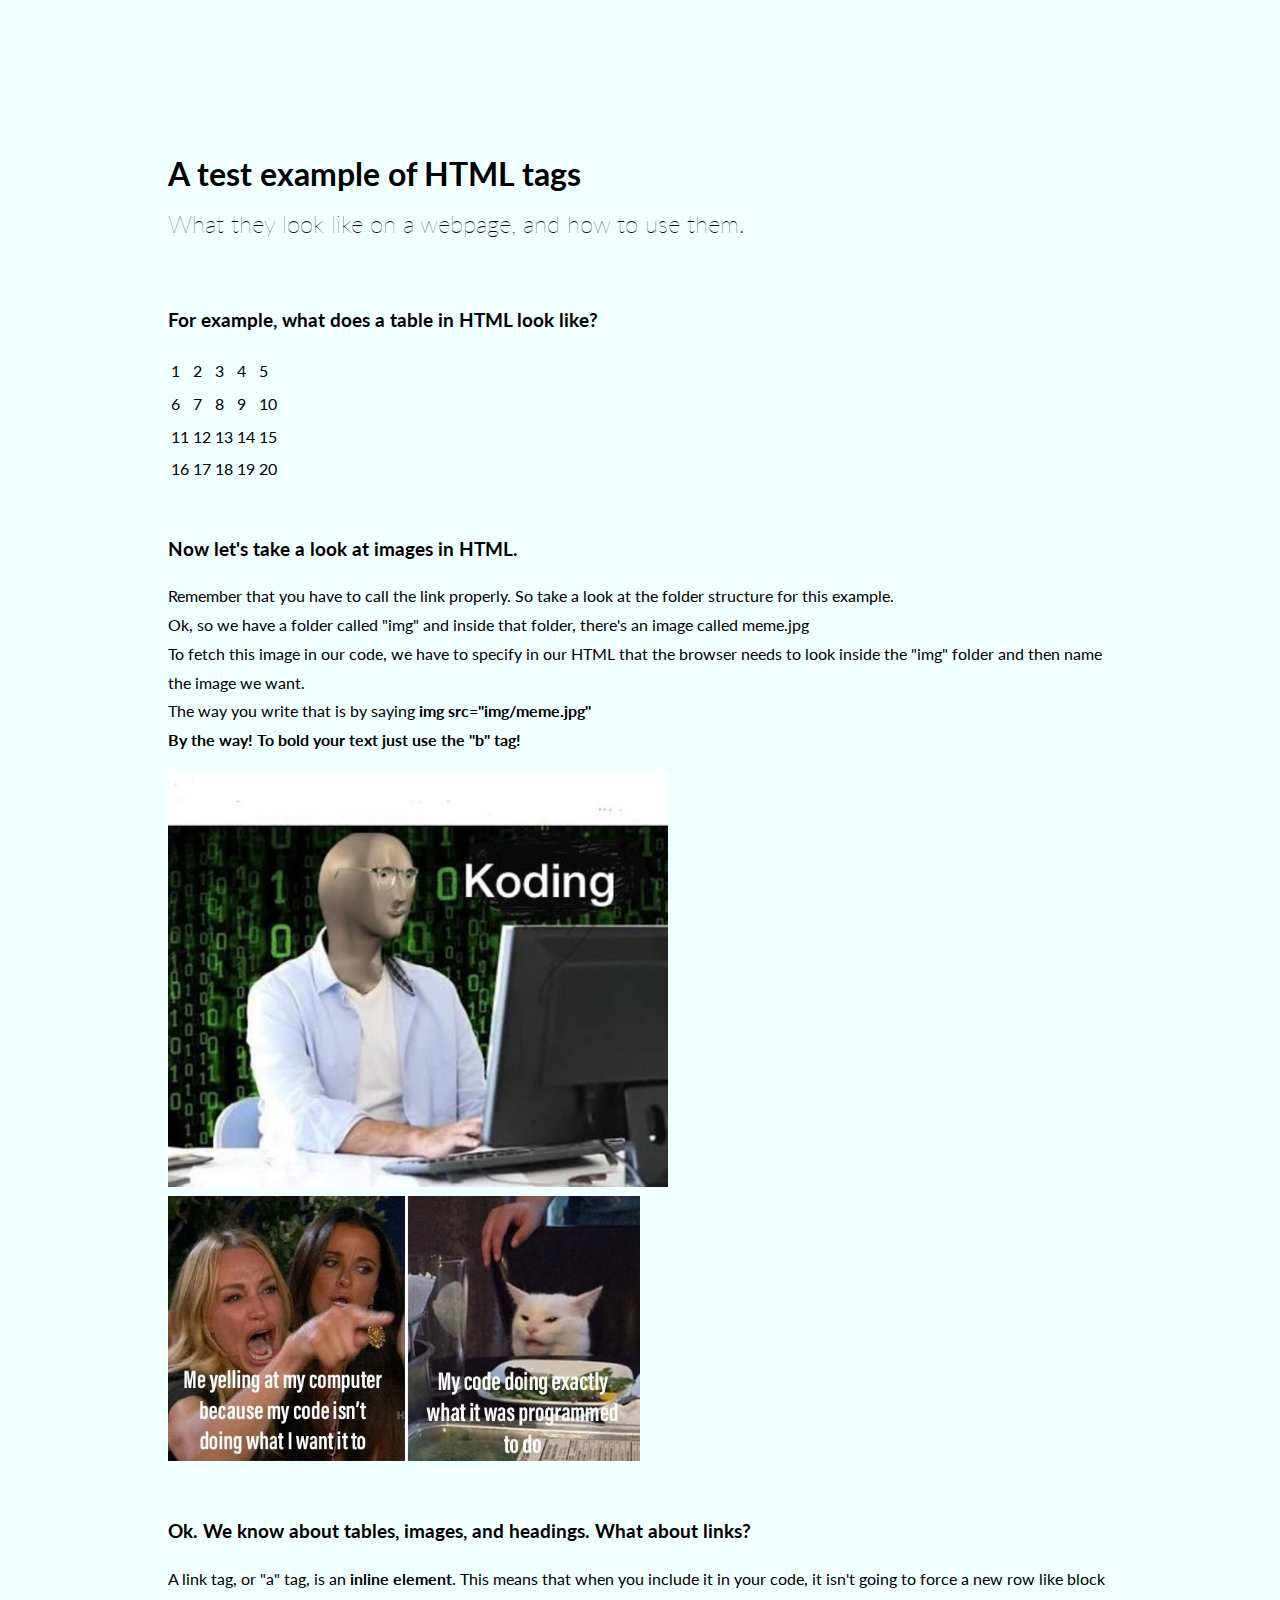
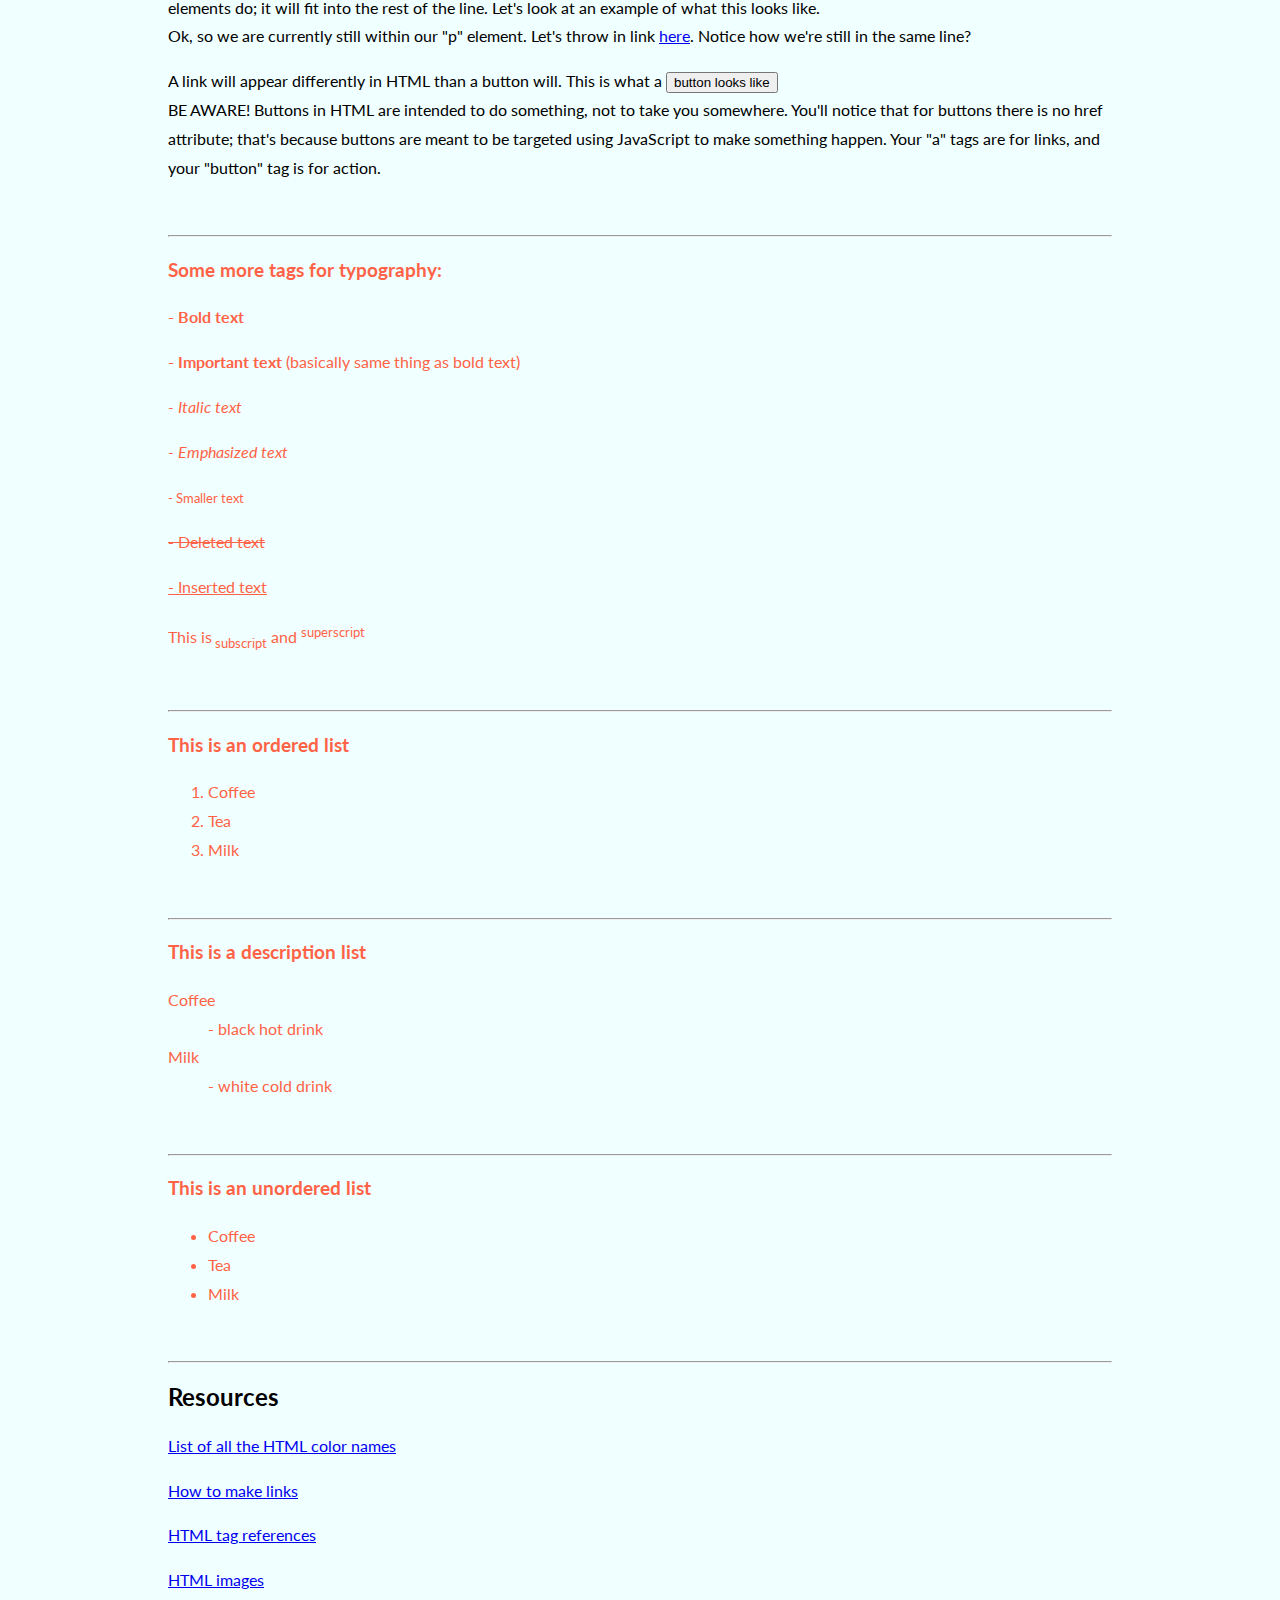
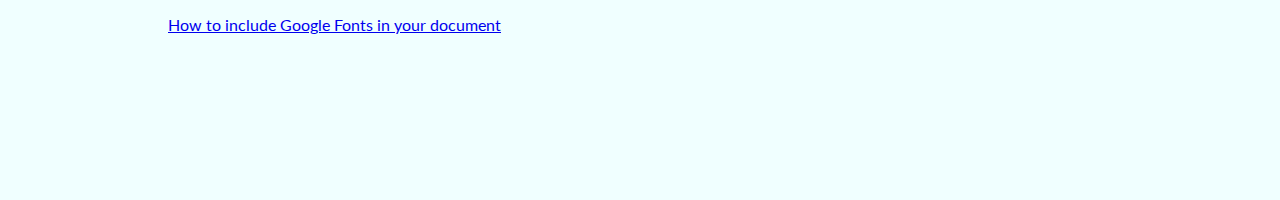
==== index.html @ ba496e1a "adding files to repository" ====
<!DOCTYPE html>
<html lang="en">
  <head>
    <meta charset="utf-8">
    <title>Class example</title>

<!--This is where we're linking to Google Fonts to load the Lato font. Remember this needs to go inside your <head> tag-->
    <link rel="preconnect" href="https://fonts.gstatic.com">
    <link href="https://fonts.googleapis.com/css2?family=Lato:wght@100;300;400;900&display=swap" rel="stylesheet">

  </head>

<!--Here I'm using the inline "style" attribute to tell the <body> element that it will use Lato for all of the text.-->
  <body style="font-family:'Lato', sans-serif; line-height: 1.8em; background-color:azure">

  <!--Notice the "margin:10em" is also part of this style; this is telling the entire div that it will have a slight margin around the whole page-->
<div style="margin:10em;">

<div>
    <h1>A test example of HTML tags</h1>
<!--this style attribute is telling <h2> that its font weight will be the lightest weight, 100-->
    <h2 style="font-weight:100">What they look like on a webpage, and how to use them.</h2>
  </div>

  <!-- the <br> tag creates a break space and is handy to create quick visual separation-->
<br>

<div>
  <h3>
    For example, what does a table in HTML look like?
  </h3>

<!--this is how you start a table in HTML -->
  <table>
<tbody>

<!--this is identifying your 1st horizontal row of the table-->
<tr>
	<td>1</td>
	<td>2</td>
  <td>3</td>
  <td>4</td>
  <td>5</td>
</tr>

<!--this is identifying your 2nd horizontal row of the table-->
<tr>
	<td>6</td>
	<td>7</td>
  <td>8</td>
  <td>9</td>
  <td>10</td>
</tr>
<!--this is identifying your 3rd horizontal row of the table-->
<tr>
	<td>11</td>
	<td>12</td>
  <td>13</td>
  <td>14</td>
  <td>15</td>
</tr>
<!--this is identifying your 4th horizontal row of the table-->
<tr>
	<td>16</td>
	<td>17</td>
  <td>18</td>
  <td>19</td>
  <td>20</td>
</tr>

</tbody>
<!--ok, you're done with your table and you're closing the table element with the closing tag.-->
</table>


</div>
<br>
<div>
  <h3>Now let's take a look at images in HTML.</h3>
  <p>Remember that you have to call the link properly. So take a look at the folder structure for this example.<br>
  Ok, so we have a folder called "img" and inside that folder, there's an image called meme.jpg<br>
  To fetch this image in our code, we have to specify in our HTML that the browser needs to look inside the "img" folder and then name the image we want.<br>
  The way you write that is by saying <b>img src="img/meme.jpg"</b><br>
  <b>By the way! To bold your text just use the "b" tag!</b></p>

  <!--This is where you're calling the image-->
  <img src="img/memeislife.jpg" alt="A coding meme that makes fun of the complexity of coding" width="500" height="auto">
  <!--Notice that when you resize your browser the image doesn't automatically resize.
  Let's try to include an image that will resize by using a percentage for the width-->
<div>
  <img src="img/meme.jpg" alt="cat meme" width="50%" height="auto">
  <!--Cool! percentages can be used to make images instantly responsive! This can be anything from 1% to 100%. It's just a percentage of your total browser width.-->
</div>

</div>

<div>
  <br>
<h3>Ok. We know about tables, images, and headings. What about links?</h3>
<p>A link tag, or "a" tag, is an <b>inline element</b>. This means that when you include it in your code, it isn't going to force a new row like block elements do;
  it will fit into the rest of the line. Let's look at an example of what this looks like.
  <br>
  Ok, so we are currently still within our "p" element. Let's throw in link <a href="https://www.google.com/" target="_blank">here</a>. Notice how we're still in the same line?
  <p>A link will appear differently in HTML than a button will. This is what a <button>button looks like</button><br>
    BE AWARE! Buttons in HTML are intended to do something, not to take you somewhere. You'll notice that for buttons there is no href attribute;
    that's because buttons are meant to be targeted using JavaScript to make something happen. Your "a" tags are for links, and your "button" tag is for action.
</p>
<br>
</div>
<!--the hr tag is handy for creating a line-->
<hr>


<div>
<!--The style here is saying everything in this div (all this text) will be the HTML color TOMATO-->
<div style="color:Tomato">
<h3>Some more tags for typography:</h3>


<p>  <b> - Bold text</b></p>
<p>   <strong> - Important text</strong> (basically same thing as bold text)</p>
<p>   <i> - Italic text</i></p>
<p>   <em> - Emphasized text</em></p>
<p>   <small> - Smaller text</small></p>
<p>   <del> - Deleted text</del></p>
<p>   <ins> - Inserted text</ins></p>

<p>This is<sub> subscript</sub> and <sup>superscript</sup></p>

<br>
<hr>
<h3>This is an ordered list</h3>
  <ol>
  <li>Coffee</li>
  <li>Tea</li>
  <li>Milk</li>
</ol>

<br>
<hr>
<h3>This is a description list</h3>
<dl>
  <dt>Coffee</dt>
  <dd>- black hot drink</dd>
  <dt>Milk</dt>
  <dd>- white cold drink</dd>
</dl>

<br>
<hr>
<h3>This is an unordered list</h3>
<ul>
  <li>Coffee</li>
  <li>Tea</li>
  <li>Milk</li>
</ul>
</div>

<br>
<hr>
<h2>Resources</h2>
<p><a href="https://www.w3schools.com/colors/colors_names.asp" target="_blank">List of all the HTML color names </a></p>
<p><a href="https://www.w3schools.com/html/html_links.asp" target="_blank">How to make links</a></p>
<p><a href="https://www.w3schools.com/tags/default.asp" target="_blank">HTML tag references</a></p>
<p><a href="https://www.w3schools.com/tags/tag_img.asp" target="_blank">HTML images</a></p>
<p><a href="https://developers.google.com/fonts/docs/getting_started" target="_blank">How to include Google Fonts in your document</a></p>


</div>

</div>

  </body>

</html>
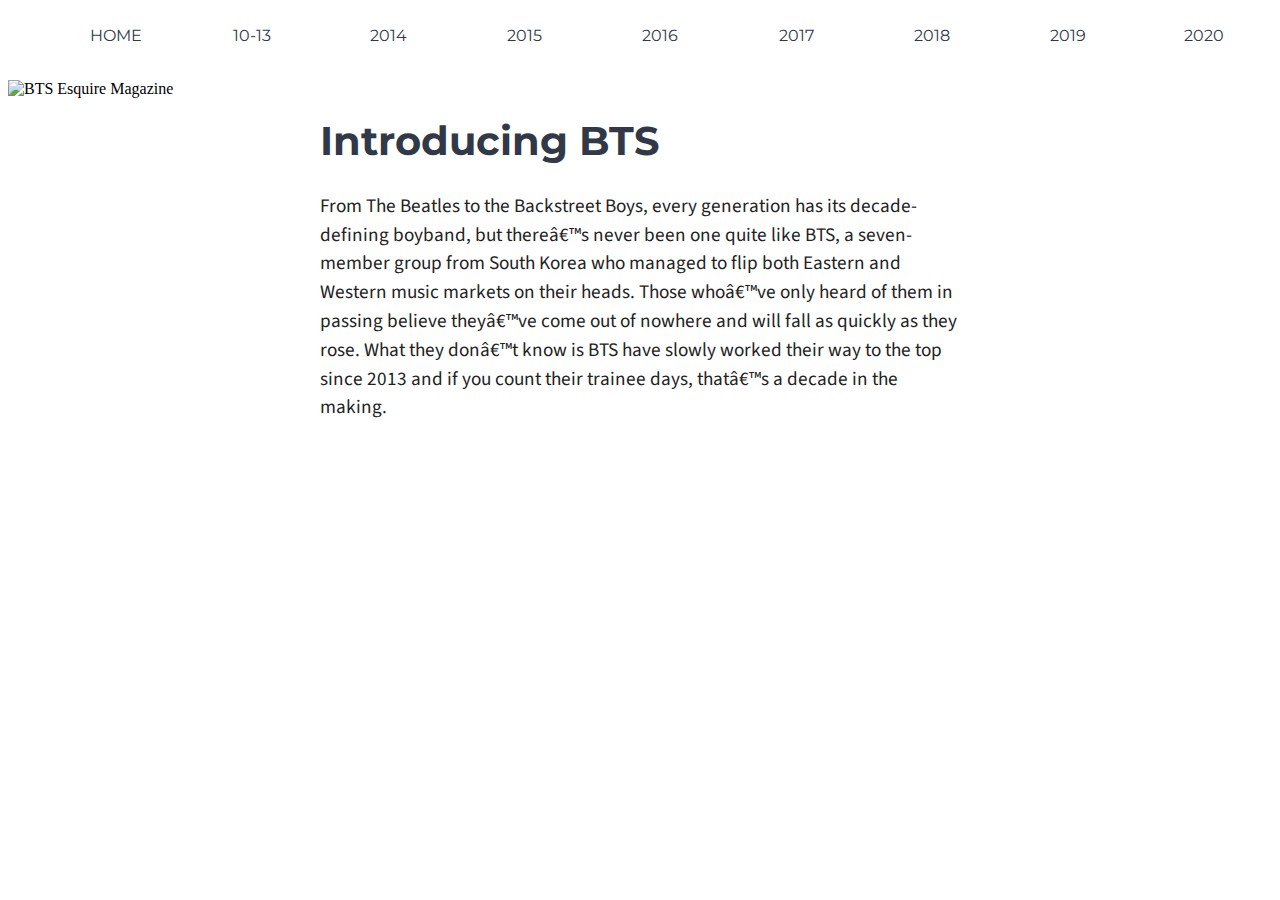
==== commit 22a5f7ce: "commit to repository" ====
--- a/index.html
+++ b/index.html
@@ -1,175 +1,36 @@
 <!DOCTYPE html>
-<html lang="en">
-  <head>
-    <meta charset="utf-8">
-    <title>Class example</title>
+<html>
+<head>
+  <meta charset=UTF-8">
+  <link href="css/styles.css" rel="stylesheet" type="text/css" />
+  <link rel="preconnect" href="https://fonts.gstatic.com">
+  <link href="https://fonts.googleapis.com/css2?family=Source+Sans+Pro:ital,wght@0,300;0,400;1,300;1,400&display=swap" rel="stylesheet">
+  <link rel="preconnect" href="https://fonts.gstatic.com">
+  <link href="https://fonts.googleapis.com/css2?family=Montserrat:wght@600;700&display=swap" rel="stylesheet">
+  <title>BTS:From The Ground Up</title>
+</head>
+<body>
+        <ul class="menu">
+          <li><a href="index.html" title="Home" class="external-link">HOME</a></li>
+          <li><a href="10-13.html" title="10-13" class="external-link">10-13</a></li>
+          <li><a href="2014.html">2014</a></li>
+          <li><a href="2015.html">2015</a></li>
+          <li><a href="2016.html">2016</a></li>
+          <li><a href="2017.html">2017</a></li>
+          <li><a href="2018.html">2018</a></li>
+          <li><a href="2019.html">2019</a></li>
+          <li><a href="2020.html">2020</a></li>
+        </ul>
+      <div class= "banner">
+        <img src="img/introbanner.jpg" alt="BTS Esquire Magazine">
+      </div>
+    <div class="box">
+        <br><h1 style="font-family:Montserrat; font-size:2.5em; color:#313847;">
+        Introducing BTS</h1>
+          <p style="font-family:Source Sans Pro; font-size:1.2em; color:#222;">
+            From The Beatles to the Backstreet Boys, every generation has its decade-defining boyband, but there’s never been one quite like BTS, a seven-member group from South Korea who managed to flip both Eastern and Western music markets on their heads. Those who’ve only heard of them in passing believe they’ve come out of nowhere and will fall as quickly as they rose. What they don’t know is BTS have slowly worked their way to the top since 2013 and if you count their trainee days, that’s a decade in the making.
+          </p>
+    </div>
 
-<!--This is where we're linking to Google Fonts to load the Lato font. Remember this needs to go inside your <head> tag-->
-    <link rel="preconnect" href="https://fonts.gstatic.com">
-    <link href="https://fonts.googleapis.com/css2?family=Lato:wght@100;300;400;900&display=swap" rel="stylesheet">
-
-  </head>
-
-<!--Here I'm using the inline "style" attribute to tell the <body> element that it will use Lato for all of the text.-->
-  <body style="font-family:'Lato', sans-serif; line-height: 1.8em; background-color:azure">
-
-  <!--Notice the "margin:10em" is also part of this style; this is telling the entire div that it will have a slight margin around the whole page-->
-<div style="margin:10em;">
-
-<div>
-    <h1>A test example of HTML tags</h1>
-<!--this style attribute is telling <h2> that its font weight will be the lightest weight, 100-->
-    <h2 style="font-weight:100">What they look like on a webpage, and how to use them.</h2>
-  </div>
-
-  <!-- the <br> tag creates a break space and is handy to create quick visual separation-->
-<br>
-
-<div>
-  <h3>
-    For example, what does a table in HTML look like?
-  </h3>
-
-<!--this is how you start a table in HTML -->
-  <table>
-<tbody>
-
-<!--this is identifying your 1st horizontal row of the table-->
-<tr>
-	<td>1</td>
-	<td>2</td>
-  <td>3</td>
-  <td>4</td>
-  <td>5</td>
-</tr>
-
-<!--this is identifying your 2nd horizontal row of the table-->
-<tr>
-	<td>6</td>
-	<td>7</td>
-  <td>8</td>
-  <td>9</td>
-  <td>10</td>
-</tr>
-<!--this is identifying your 3rd horizontal row of the table-->
-<tr>
-	<td>11</td>
-	<td>12</td>
-  <td>13</td>
-  <td>14</td>
-  <td>15</td>
-</tr>
-<!--this is identifying your 4th horizontal row of the table-->
-<tr>
-	<td>16</td>
-	<td>17</td>
-  <td>18</td>
-  <td>19</td>
-  <td>20</td>
-</tr>
-
-</tbody>
-<!--ok, you're done with your table and you're closing the table element with the closing tag.-->
-</table>
-
-
-</div>
-<br>
-<div>
-  <h3>Now let's take a look at images in HTML.</h3>
-  <p>Remember that you have to call the link properly. So take a look at the folder structure for this example.<br>
-  Ok, so we have a folder called "img" and inside that folder, there's an image called meme.jpg<br>
-  To fetch this image in our code, we have to specify in our HTML that the browser needs to look inside the "img" folder and then name the image we want.<br>
-  The way you write that is by saying <b>img src="img/meme.jpg"</b><br>
-  <b>By the way! To bold your text just use the "b" tag!</b></p>
-
-  <!--This is where you're calling the image-->
-  <img src="img/memeislife.jpg" alt="A coding meme that makes fun of the complexity of coding" width="500" height="auto">
-  <!--Notice that when you resize your browser the image doesn't automatically resize.
-  Let's try to include an image that will resize by using a percentage for the width-->
-<div>
-  <img src="img/meme.jpg" alt="cat meme" width="50%" height="auto">
-  <!--Cool! percentages can be used to make images instantly responsive! This can be anything from 1% to 100%. It's just a percentage of your total browser width.-->
-</div>
-
-</div>
-
-<div>
-  <br>
-<h3>Ok. We know about tables, images, and headings. What about links?</h3>
-<p>A link tag, or "a" tag, is an <b>inline element</b>. This means that when you include it in your code, it isn't going to force a new row like block elements do;
-  it will fit into the rest of the line. Let's look at an example of what this looks like.
-  <br>
-  Ok, so we are currently still within our "p" element. Let's throw in link <a href="https://www.google.com/" target="_blank">here</a>. Notice how we're still in the same line?
-  <p>A link will appear differently in HTML than a button will. This is what a <button>button looks like</button><br>
-    BE AWARE! Buttons in HTML are intended to do something, not to take you somewhere. You'll notice that for buttons there is no href attribute;
-    that's because buttons are meant to be targeted using JavaScript to make something happen. Your "a" tags are for links, and your "button" tag is for action.
-</p>
-<br>
-</div>
-<!--the hr tag is handy for creating a line-->
-<hr>
-
-
-<div>
-<!--The style here is saying everything in this div (all this text) will be the HTML color TOMATO-->
-<div style="color:Tomato">
-<h3>Some more tags for typography:</h3>
-
-
-<p>  <b> - Bold text</b></p>
-<p>   <strong> - Important text</strong> (basically same thing as bold text)</p>
-<p>   <i> - Italic text</i></p>
-<p>   <em> - Emphasized text</em></p>
-<p>   <small> - Smaller text</small></p>
-<p>   <del> - Deleted text</del></p>
-<p>   <ins> - Inserted text</ins></p>
-
-<p>This is<sub> subscript</sub> and <sup>superscript</sup></p>
-
-<br>
-<hr>
-<h3>This is an ordered list</h3>
-  <ol>
-  <li>Coffee</li>
-  <li>Tea</li>
-  <li>Milk</li>
-</ol>
-
-<br>
-<hr>
-<h3>This is a description list</h3>
-<dl>
-  <dt>Coffee</dt>
-  <dd>- black hot drink</dd>
-  <dt>Milk</dt>
-  <dd>- white cold drink</dd>
-</dl>
-
-<br>
-<hr>
-<h3>This is an unordered list</h3>
-<ul>
-  <li>Coffee</li>
-  <li>Tea</li>
-  <li>Milk</li>
-</ul>
-</div>
-
-<br>
-<hr>
-<h2>Resources</h2>
-<p><a href="https://www.w3schools.com/colors/colors_names.asp" target="_blank">List of all the HTML color names </a></p>
-<p><a href="https://www.w3schools.com/html/html_links.asp" target="_blank">How to make links</a></p>
-<p><a href="https://www.w3schools.com/tags/default.asp" target="_blank">HTML tag references</a></p>
-<p><a href="https://www.w3schools.com/tags/tag_img.asp" target="_blank">HTML images</a></p>
-<p><a href="https://developers.google.com/fonts/docs/getting_started" target="_blank">How to include Google Fonts in your document</a></p>
-
-
-</div>
-
-</div>
-
-  </body>
-
+</body>
 </html>
--- a/css/styles.css
+++ b/css/styles.css
@@ -0,0 +1,184 @@
+body,
+html {
+  max-width: 100%;
+  margin: 0%
+  background: #f5f5f5;
+  box-sizing: border-box
+}
+
+/*NAVIGATION MENU*/
+.menu {
+  display: flex;
+  justify-content: center;
+  align-items: center;
+  max-width: 100%;
+  margin: 0 auto;
+  height: 8vh;
+  list-style: none;
+}
+
+.menu li {
+  width: 100%;
+  height: 50%;
+  text-align: center;
+}
+
+.menu a {
+  position: relative;
+  font-family: "Montserrat";
+  font-size: 16px;
+  color: #313847;
+  text-decoration: none;
+}
+
+/*NAV MENU ANIMATION*/
+.menu a::after {
+  position: absolute;
+  content: "";
+  width: 100%;
+  height: 2px;
+  top: 100%;
+  left: 0;
+  background: #313847;
+  transition: transform 0.5s;
+  transform: scaleX(0);
+  transform-origin: left;
+}
+
+.menu a:hover::after {
+  transform: scaleX(1);
+}
+
+/*FITS IMAGES TO VIEWPORT*/
+.banner img {
+  max-width: 100%;
+  height: auto;
+}
+
+/*CONTAINS ELEMENTS IN CENTER*/
+.box {
+  width: 40em;
+  height: 100%;
+  border: 0em solid black;
+  margin: 0em auto;
+  positon: relative;
+
+  h1 {
+    text-align: left;
+    margin-top: 0;
+  }
+
+  p {
+    text-align: left;
+    margin: auto;
+    line-height: 1.5em;
+  }
+}
+
+
+/* (A) "SET" THE TIMELINE CONTAINER */
+.altTL, div.altEV { box-sizing: border-box; }
+.altTL {
+  /* (A1) RELATIVE POSITION IS NECESSARY... */
+  position: relative;
+  /* (A2) WIDTH RESTRICTION & CENTER ON PAGE */
+  max-width: 620px;
+  margin-top: 5em;
+  margin-bottom: 5em;
+}
+
+/* (B) USE ::BEFORE TO DRAW VERTICAL TIMELINE */
+.altTL::before {
+  /* (B1) DRAW THE VERTICAL TIMELIME */
+  content: '';
+  width: 3px;
+  background-color: #595870;
+  /* (B2) SET IN MIDDLE OF CONTAINER */
+  position: absolute;
+  top: 0;
+  bottom: 0;
+  left: 50%;
+}
+
+/* (C) STYLES FOR EVENTS */
+div.altEV {
+  position: relative;
+  left: 0; /* DEFAULT TO LEFT, USE .RIGHT BELOW TO PLACE EVENT ON THE RIGHT */
+  padding: 20px 30px;
+  width: 45%;
+  background-color: #f2f2f2;
+  border-radius: 6px;
+  margin-bottom: 10px;
+}
+div.right { left: 55%; }
+
+/* (D) STYLES FOR THE DATE & TEXT */
+strong.edate {
+  font-family: "Montserrat";
+  font-size: 1.1em;
+  color: #313847;
+}
+p.etxt {
+  font-family: "Source Sans pro";
+  font-size: 1.2em;
+  margin: 10px 0 0 0;
+  color: #222;
+}
+
+/* (E) ADD "SPEECH BUBBLE TRIANGLE" TO THE EVENTS */
+div.altEV::before {
+  content: '';
+  border: 10px solid transparent;
+  border-left-color: #f2f2f2;
+  border-right: 0;
+  position: absolute;
+  left: 100%;
+  top: 30%;
+}
+div.altEV.right::before {
+  content: '';
+  border: 10px solid transparent;
+  border-right-color: #f2f2f2;
+  border-left: 0;
+  position: absolute;
+  left: auto;
+  right: 100%;
+  top: 30%;
+}
+
+/* (F) ADD A CIRCLE ON THE TIMELINE TO INDICATE AN EVENT */
+div.altEV::after {
+  content: '';
+  background: #595870;
+  width: 16px;
+  height: 16px;
+  border-radius: 50%;
+  position: absolute;
+  top: 20%;
+  left: 109%;
+}
+div.altEV.right::after {
+  content: '';
+  background: #595870;
+  width: 16px;
+  height: 16px;
+  border-radius: 50%;
+  position: absolute;
+  top: 20%;
+  left: auto;
+  right: 107%;
+}
+/*VIDEO*/
+.iframe-container{
+  position: relative;
+  width: 100%;
+  padding-bottom: 56.25%;
+  height: 0;
+}
+.iframe-container iframe{
+  position: absolute;
+  top:0;
+  left: 0;
+  width: 100%;
+  height: 100%;
+}
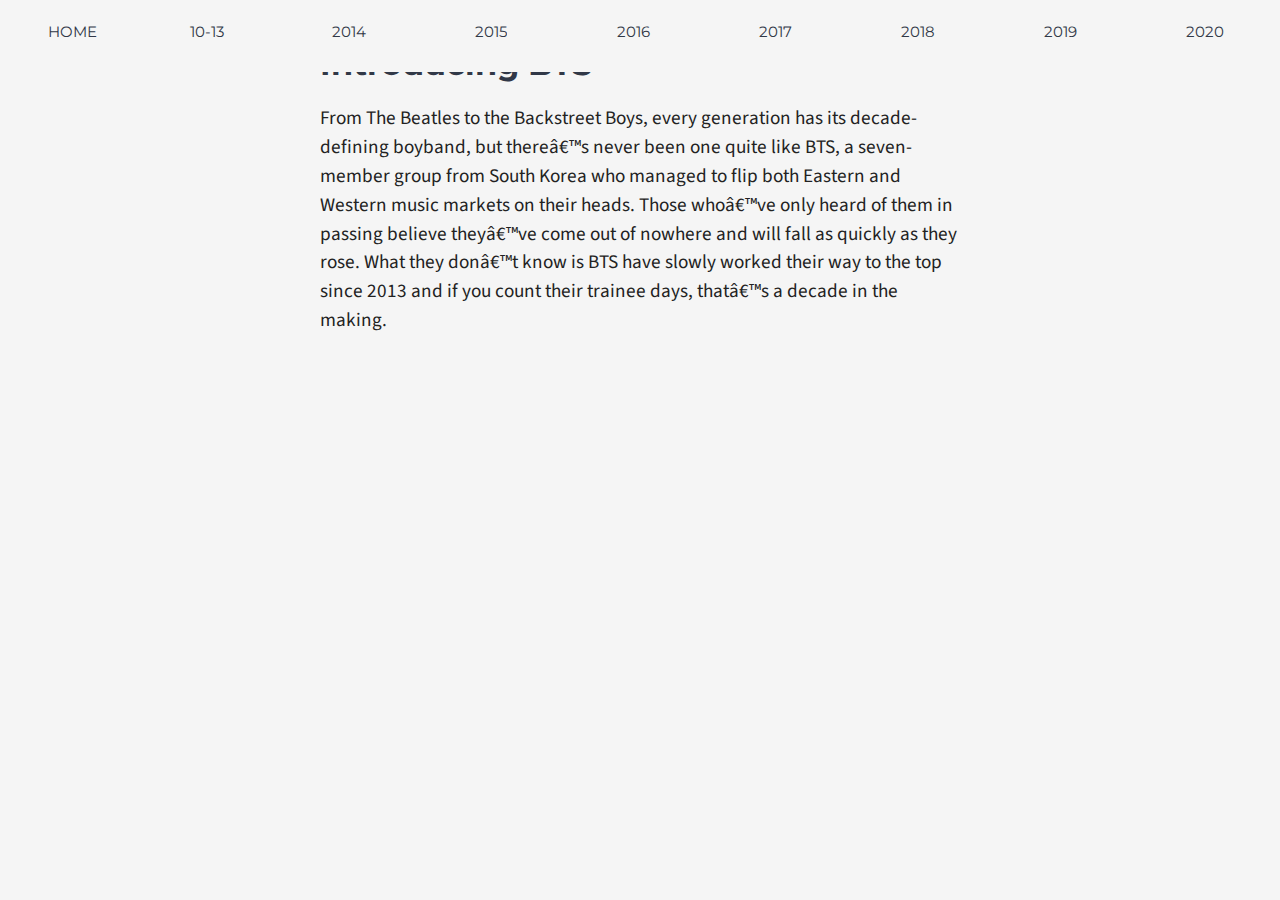
==== commit 624f7fbd: "commit to main" ====
--- a/index.html
+++ b/index.html
@@ -2,6 +2,7 @@
 <html>
 <head>
   <meta charset=UTF-8">
+  <meta name="viewport" content="width=device-width, initial-scale=1.0">
   <link href="css/styles.css" rel="stylesheet" type="text/css" />
   <link rel="preconnect" href="https://fonts.gstatic.com">
   <link href="https://fonts.googleapis.com/css2?family=Source+Sans+Pro:ital,wght@0,300;0,400;1,300;1,400&display=swap" rel="stylesheet">
@@ -25,9 +26,9 @@
         <img src="img/introbanner.jpg" alt="BTS Esquire Magazine">
       </div>
     <div class="box">
-        <br><h1 style="font-family:Montserrat; font-size:2.5em; color:#313847;">
+        <br><h1 style="font-family:Montserrat; font-size:2.5vw; color:#313847;">
         Introducing BTS</h1>
-          <p style="font-family:Source Sans Pro; font-size:1.2em; color:#222;">
+          <p style="font-family:Source Sans Pro; font-size:1.5vw; color:#222;">
             From The Beatles to the Backstreet Boys, every generation has its decade-defining boyband, but there’s never been one quite like BTS, a seven-member group from South Korea who managed to flip both Eastern and Western music markets on their heads. Those who’ve only heard of them in passing believe they’ve come out of nowhere and will fall as quickly as they rose. What they don’t know is BTS have slowly worked their way to the top since 2013 and if you count their trainee days, that’s a decade in the making.
           </p>
     </div>
--- a/css/styles.css
+++ b/css/styles.css
@@ -2,8 +2,8 @@
 html {
   max-width: 100%;
   margin: 0%
+  box-sizing: border-box;
   background: #f5f5f5;
-  box-sizing: border-box
 }
 
 /*NAVIGATION MENU*/
@@ -15,18 +15,24 @@
   margin: 0 auto;
   height: 8vh;
   list-style: none;
+
+  overflow: hidden;
+  background-color: #f5f5f5;
+  position: fixed;
+  top:0;
+  width: 100%;
 }
 
 .menu li {
   width: 100%;
-  height: 50%;
-  text-align: center;
+  height: 40%;
+  text-align: left;
 }
 
 .menu a {
   position: relative;
   font-family: "Montserrat";
-  font-size: 16px;
+  font-size: 1.2vw;
   color: #313847;
   text-decoration: none;
 }
@@ -49,10 +55,12 @@
   transform: scaleX(1);
 }
 
-/*FITS IMAGES TO VIEWPORT*/
+/*FITS BANNER TO VIEWPORT*/
 .banner img {
   max-width: 100%;
   height: auto;
+  margin: 0;
+  padding: 0;
 }
 
 /*CONTAINS ELEMENTS IN CENTER*/
@@ -75,7 +83,7 @@
   }
 }
 
-
+/*TIMELINE*/
 /* (A) "SET" THE TIMELINE CONTAINER */
 .altTL, div.altEV { box-sizing: border-box; }
 .altTL {
@@ -84,7 +92,7 @@
   /* (A2) WIDTH RESTRICTION & CENTER ON PAGE */
   max-width: 620px;
   margin-top: 5em;
-  margin-bottom: 5em;
+  margin-bottom: 3em;
 }
 
 /* (B) USE ::BEFORE TO DRAW VERTICAL TIMELINE */
@@ -106,7 +114,7 @@
   left: 0; /* DEFAULT TO LEFT, USE .RIGHT BELOW TO PLACE EVENT ON THE RIGHT */
   padding: 20px 30px;
   width: 45%;
-  background-color: #f2f2f2;
+  background-color: #e3e3e3;
   border-radius: 6px;
   margin-bottom: 10px;
 }
@@ -115,12 +123,12 @@
 /* (D) STYLES FOR THE DATE & TEXT */
 strong.edate {
   font-family: "Montserrat";
-  font-size: 1.1em;
+  font-size: 1.5vw;
   color: #313847;
 }
 p.etxt {
   font-family: "Source Sans pro";
-  font-size: 1.2em;
+  font-size: 1.5vw;
   margin: 10px 0 0 0;
   color: #222;
 }
@@ -129,7 +137,7 @@
 div.altEV::before {
   content: '';
   border: 10px solid transparent;
-  border-left-color: #f2f2f2;
+  border-left-color: #e3e3e3;
   border-right: 0;
   position: absolute;
   left: 100%;
@@ -138,7 +146,7 @@
 div.altEV.right::before {
   content: '';
   border: 10px solid transparent;
-  border-right-color: #f2f2f2;
+  border-right-color: #e3e3e3;
   border-left: 0;
   position: absolute;
   left: auto;
@@ -168,6 +176,7 @@
   left: auto;
   right: 107%;
 }
+
 /*VIDEO*/
 .iframe-container{
   position: relative;
@@ -182,3 +191,32 @@
   width: 100%;
   height: 100%;
 }
+
+/*ALBUM TABLE*/
+.album-container {
+  display: flex;
+  margin: 5%;
+}
+
+.album {
+  margin: 20px;
+}
+
+table {
+  border-collapse: separate;
+  border-spacing: 0 15px;
+}
+
+th {
+  width: 100px;
+  text-align: left;
+  border: 0px solid black;
+  padding: 5px;
+}
+
+td {
+  width: 200px;
+  text-align: left;
+  border: 0px solid black;
+  padding: 5px;
+}
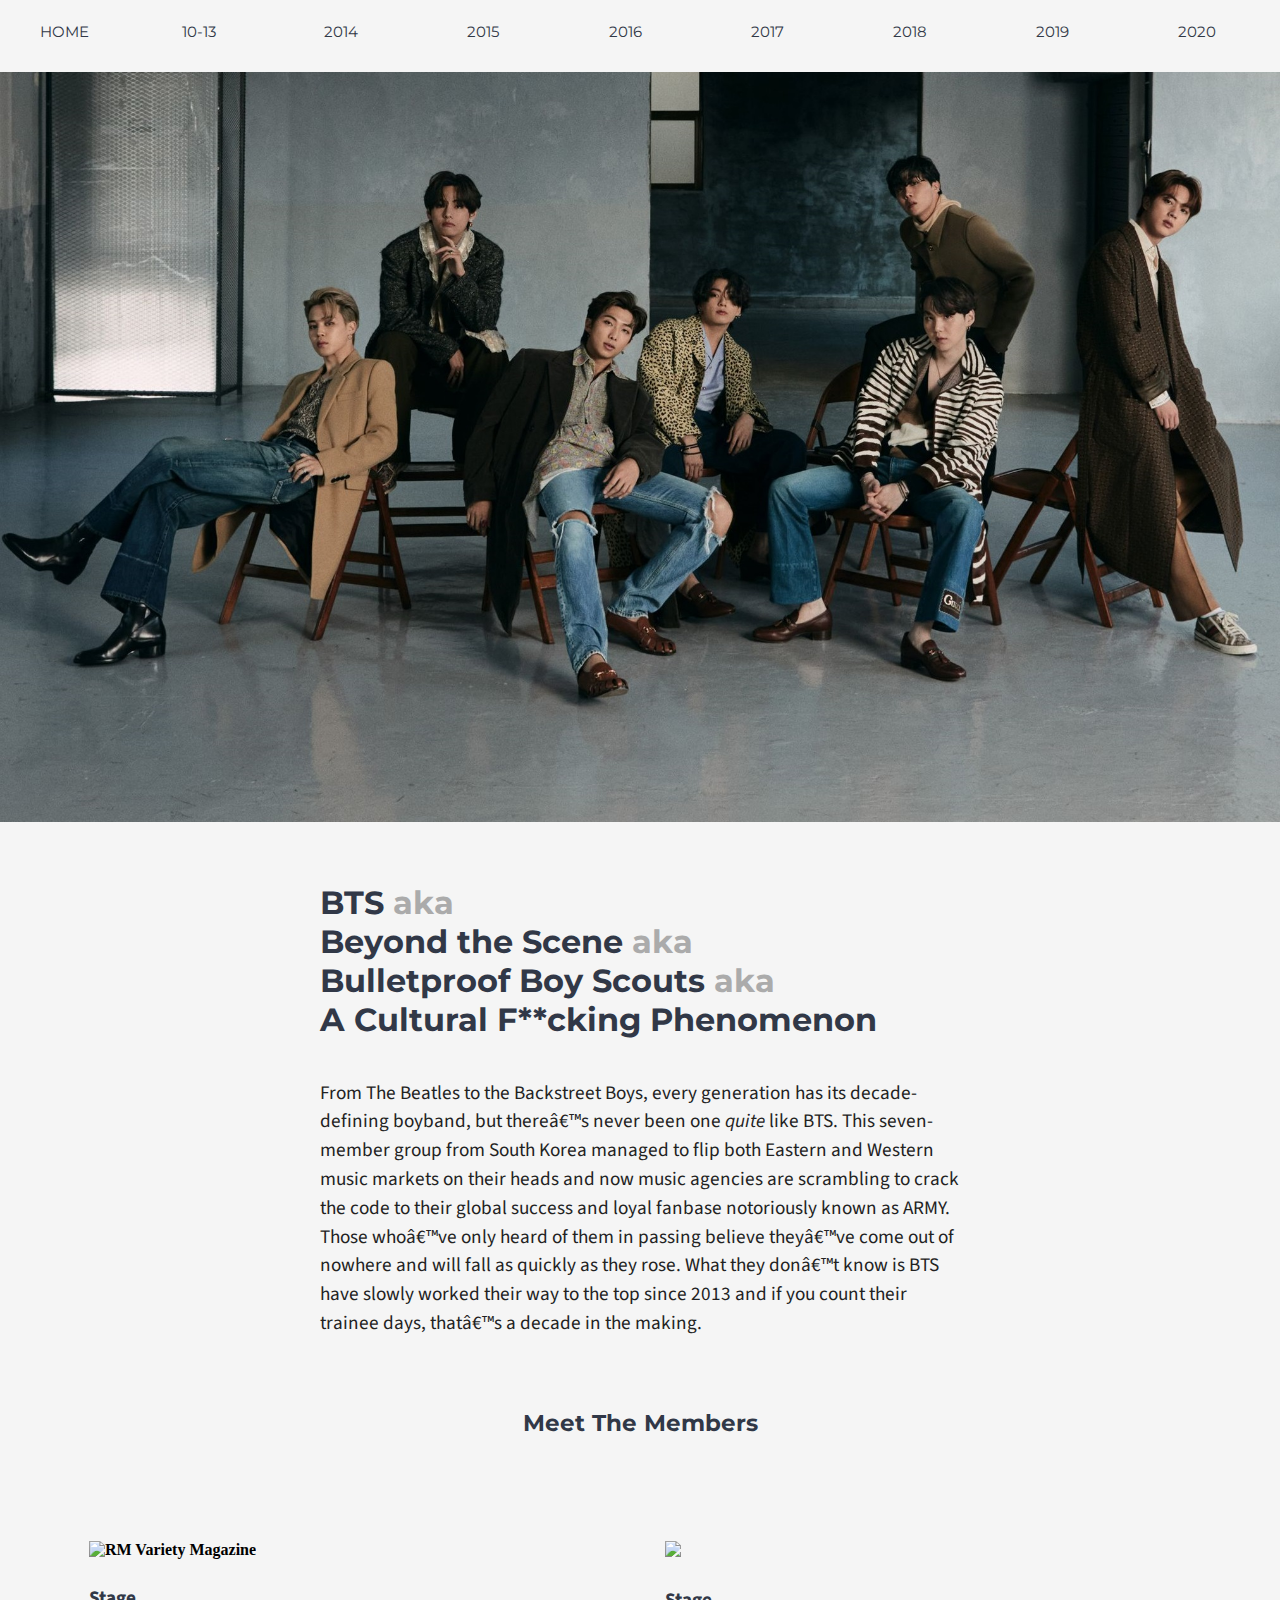
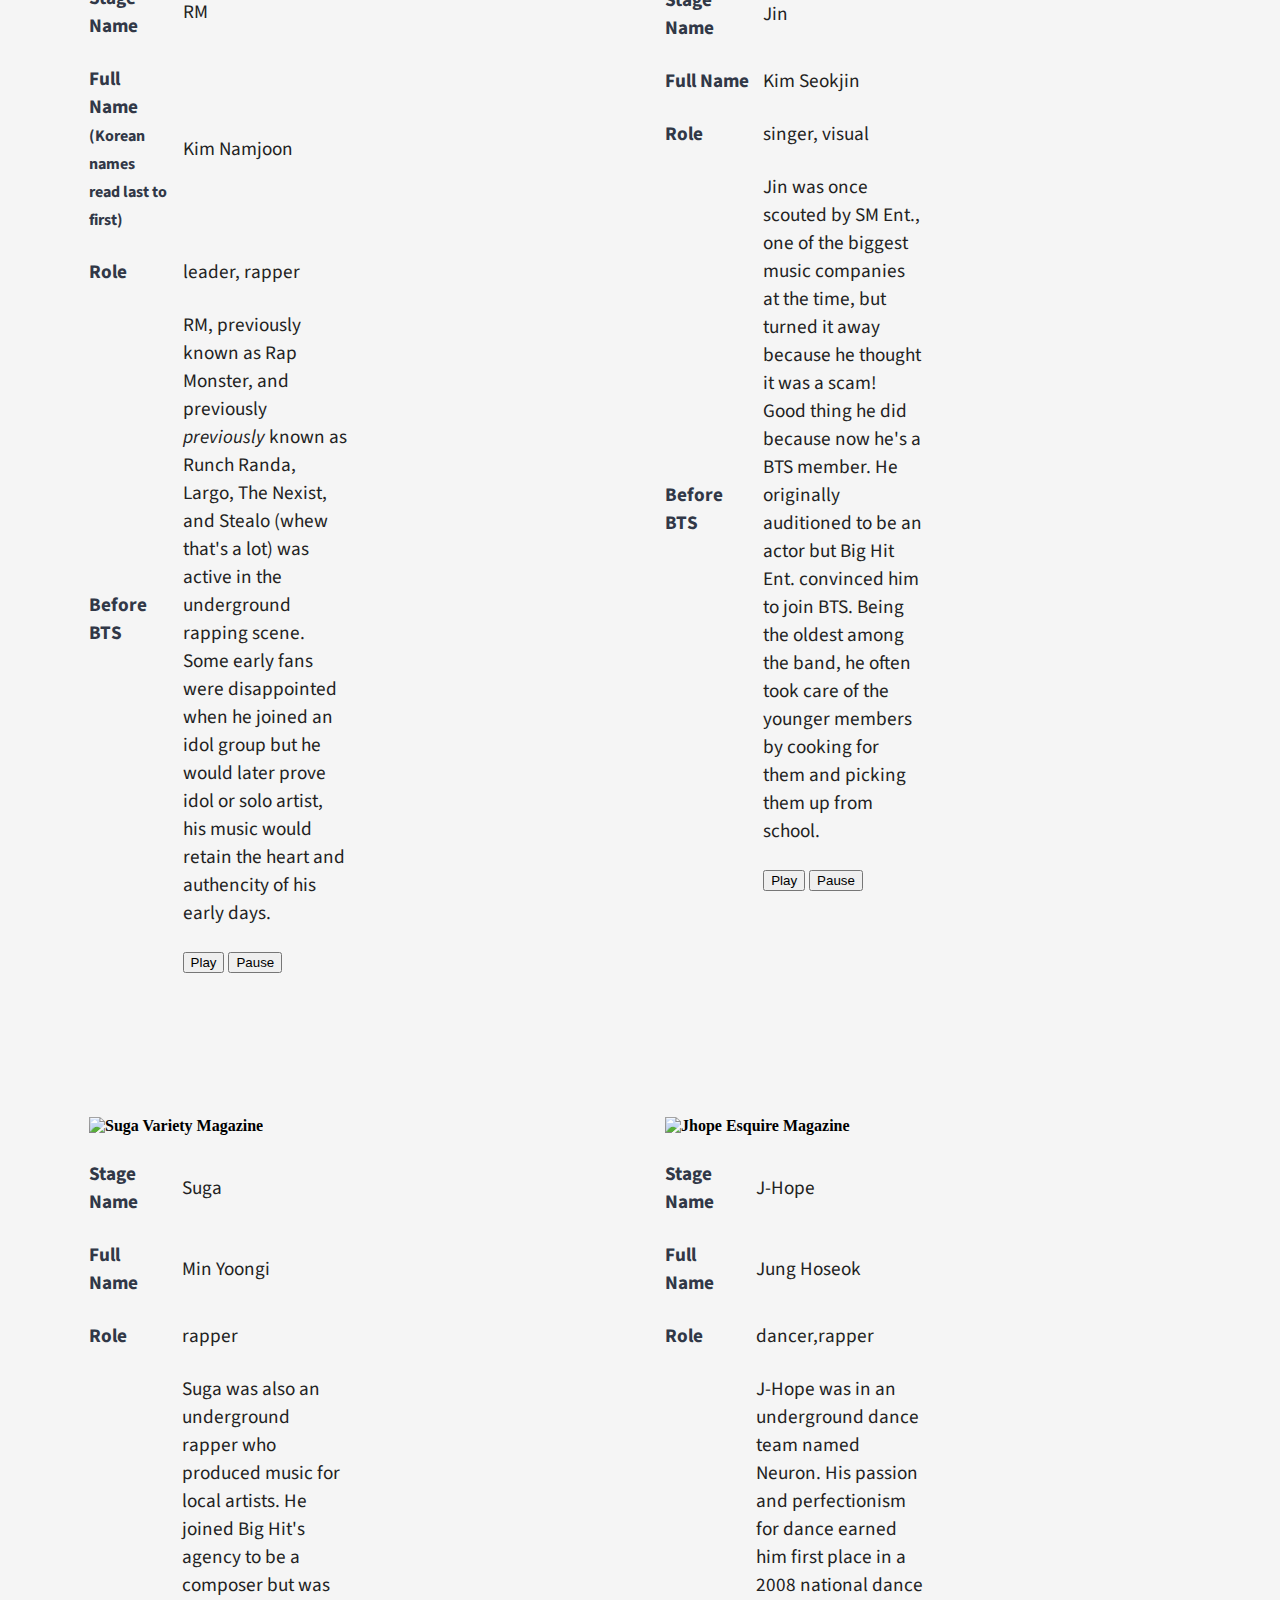
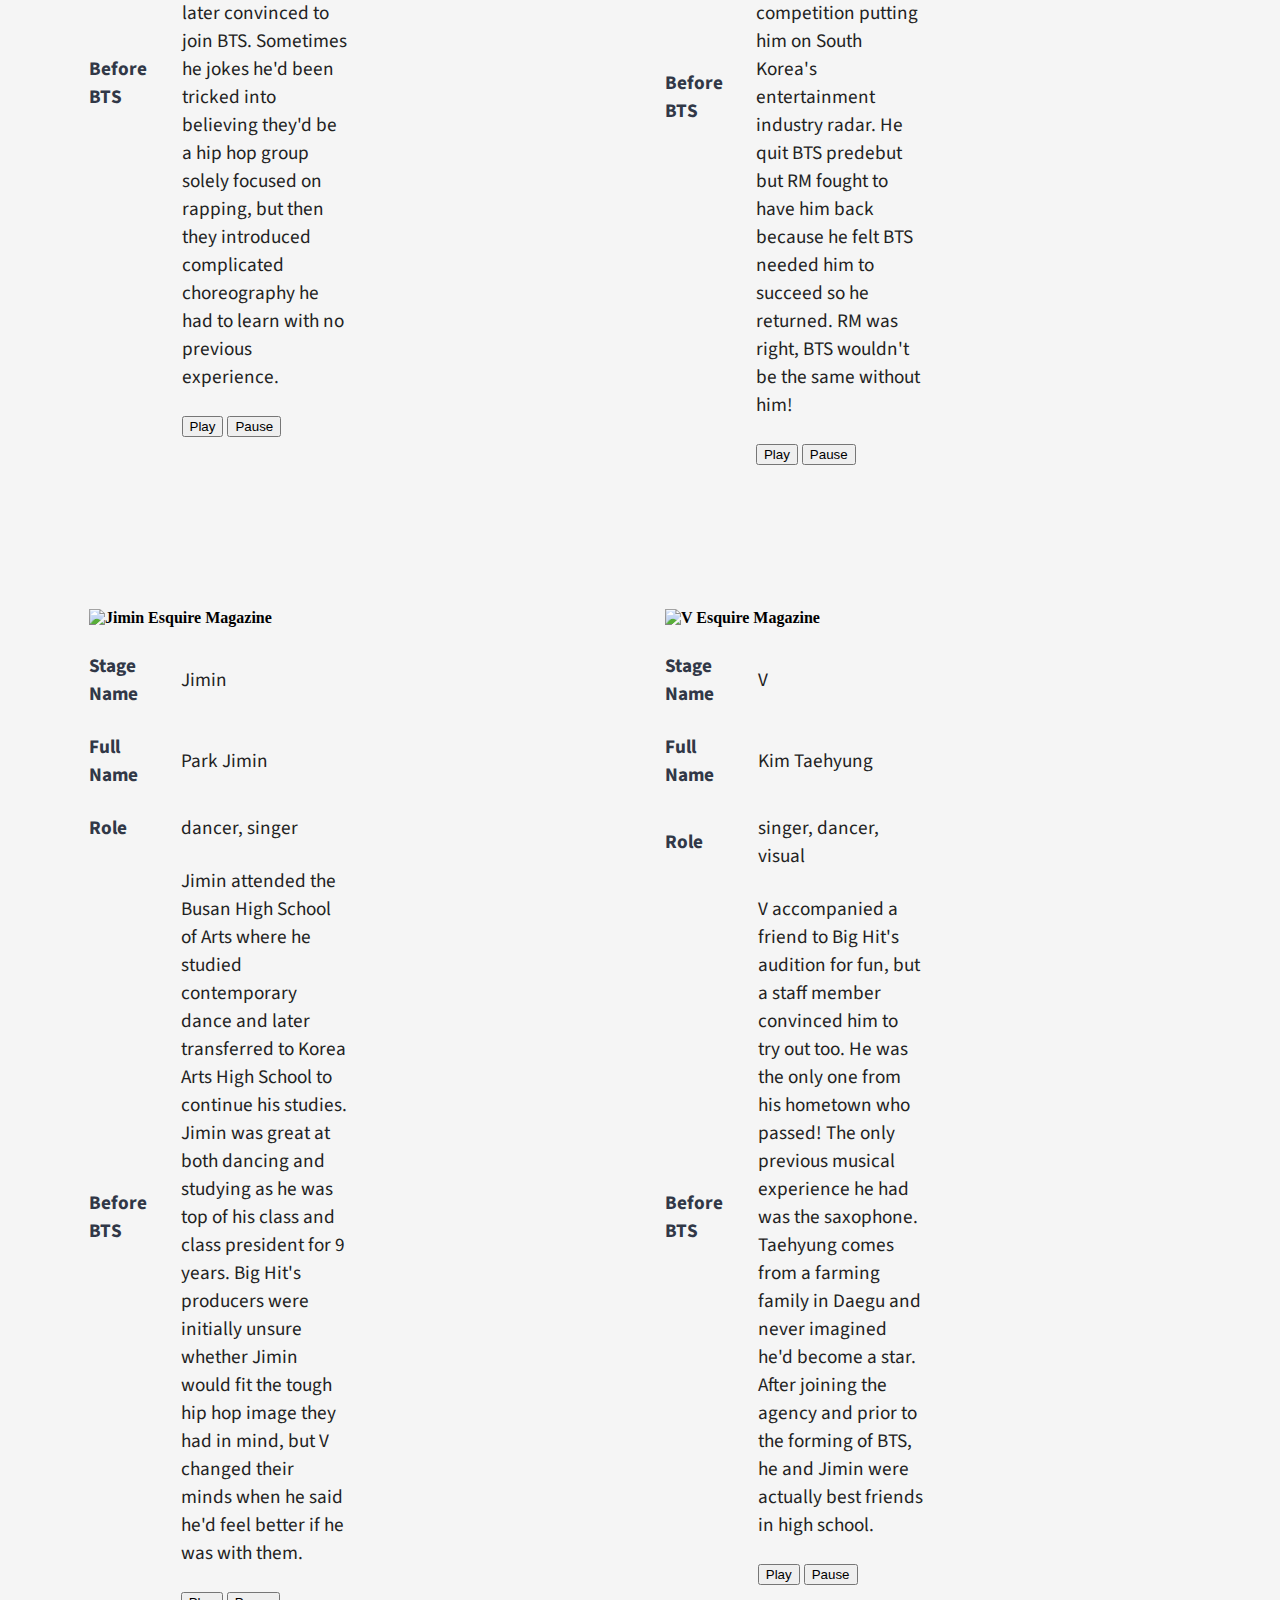
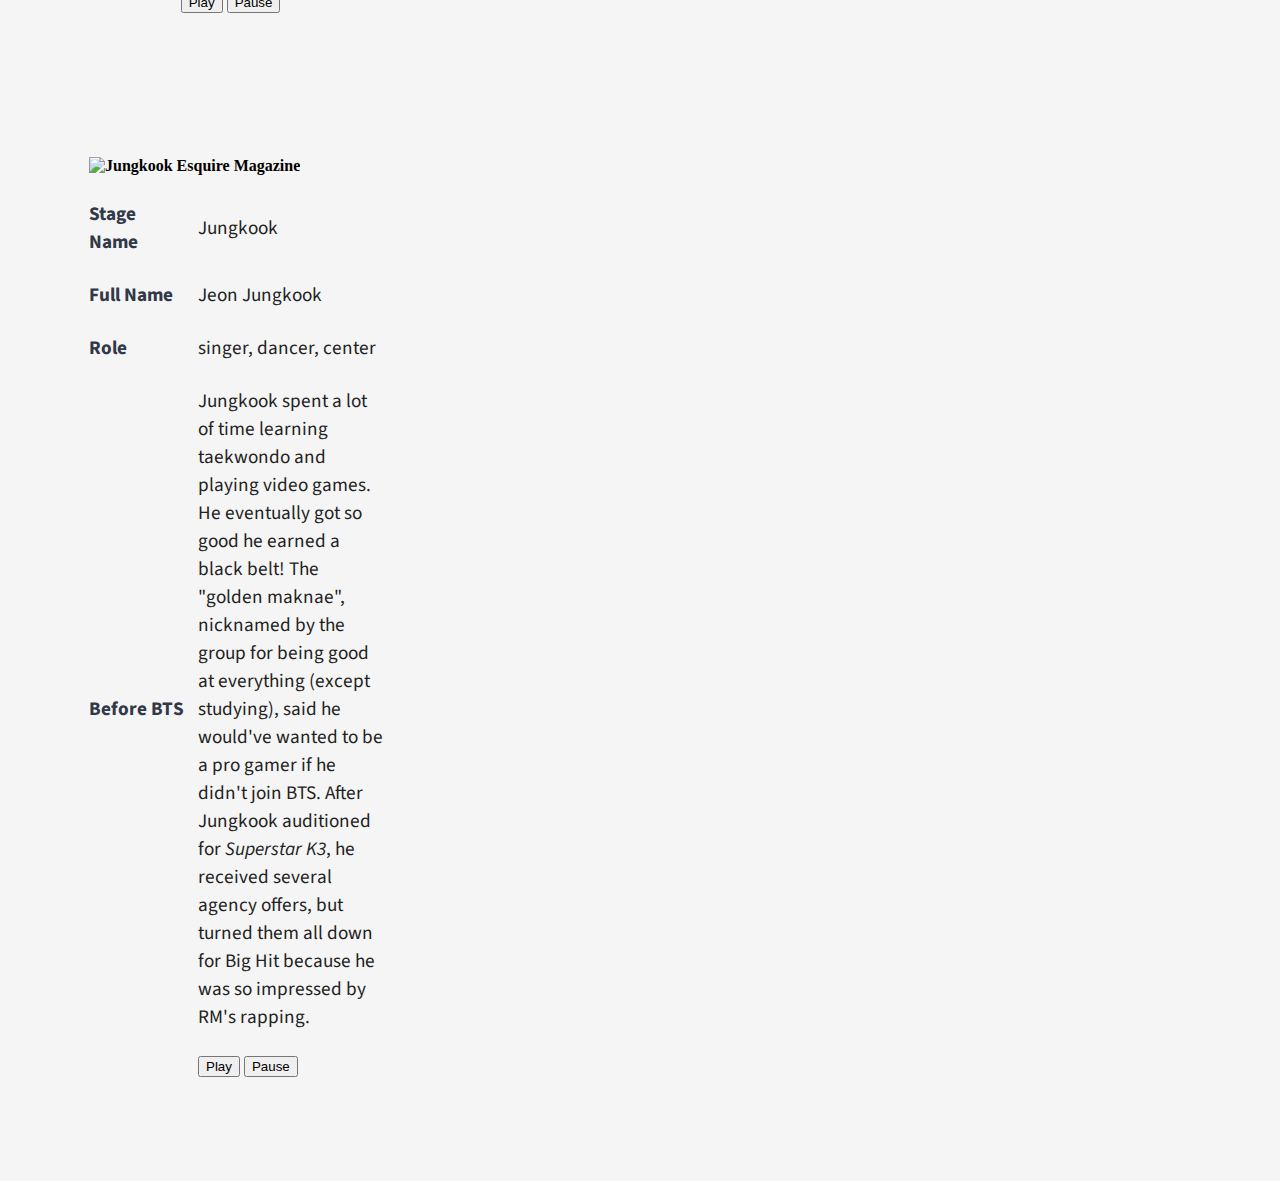
==== commit 350b8e1d: "commit to repository" ====
--- a/index.html
+++ b/index.html
@@ -25,13 +25,362 @@
       <div class= "banner">
         <img src="img/introbanner.jpg" alt="BTS Esquire Magazine">
       </div>
-    <div class="box">
-        <br><h1 style="font-family:Montserrat; font-size:2.5vw; color:#313847;">
-        Introducing BTS</h1>
-          <p style="font-family:Source Sans Pro; font-size:1.5vw; color:#222;">
-            From The Beatles to the Backstreet Boys, every generation has its decade-defining boyband, but there’s never been one quite like BTS, a seven-member group from South Korea who managed to flip both Eastern and Western music markets on their heads. Those who’ve only heard of them in passing believe they’ve come out of nowhere and will fall as quickly as they rose. What they don’t know is BTS have slowly worked their way to the top since 2013 and if you count their trainee days, that’s a decade in the making.
-          </p>
+      <div class="box">
+          <br><h1 style="font-family:Montserrat; font-size:2.5vw; color:#313847;"><br>BTS <span class="aka">aka</span><br>
+          Beyond the Scene <span class="aka">aka</span><br>
+          Bulletproof Boy Scouts <span class="aka">aka</span><br>
+          A Cultural F**cking Phenomenon
+          </h1><br>
+            <p style="font-family:Source Sans Pro; font-size:1.5vw; color:#222;">
+              From The Beatles to the Backstreet Boys, every generation has its decade-defining boyband, but there’s never been one <i>quite</i> like BTS. This seven-member group from South Korea managed to flip both Eastern and Western music markets on their heads and now music agencies are scrambling to crack the code to their global success and loyal fanbase notoriously known as ARMY. Those who’ve only heard of them in passing believe they’ve come out of nowhere and will fall as quickly as they rose. What they don’t know is BTS have slowly worked their way to the top since 2013 and if you count their trainee days, that’s a decade in the making.
+            <p/p><br><br>
+      </div>
+
+<h3 style="font-family:Montserrat; font-size:1.8vw; color:#313847; text-align:center;">Meet The Members</h3>
+<!--ALBUM TABLE RM-->
+  <div class="album-container">
+    <div class="album">
+      <table border="0" width="50%" cellpadding="4" cellspacing="0">
+         <tr>
+            <th colspan="2"><img src="img/introrm.jpg" alt="RM Variety Magazine"></th>
+         </tr>
+         <tr align="left">
+            <th style="font-family:Source Sans Pro; font-size:1.5vw; color:#313847; width:10em">Stage Name</th>
+            <td style="font-family:Source Sans Pro; font-size:1.5vw; color:#222;">RM</td>
+         </tr>
+         <tr align="left">
+            <th style="font-family:Source Sans Pro; font-size:1.5vw; color:#313847; width:10em">Full Name<br><small>(Korean names<br> read last to first)</small></th>
+            <td style="font-family:Source Sans Pro; font-size:1.5vw; color:#222;">Kim Namjoon</td>
+         </tr>
+         <tr align="left">
+            <th style="font-family:Source Sans Pro; font-size:1.5vw; color:#313847; width:10em">Role</th>
+            <td style="font-family:Source Sans Pro; font-size:1.5vw; color:#222;">leader, rapper</td>
+        <tr align="left">
+            <th style="font-family:Source Sans Pro; font-size:1.5vw; color:#313847; width:10em">Before BTS</th>
+            <td style="font-family:Source Sans Pro; font-size:1.5vw; color:#222;">RM, previously known as Rap Monster, and previously <i>previously</i> known as Runch Randa, Largo, The Nexist, and Stealo (whew that's a lot) was active in the underground rapping scene. Some early fans were disappointed when he joined an idol group but he would later prove idol or solo artist, his music would retain the heart and authencity of his early days.</td>
+          </tr>
+          <tr><th></th>
+              <td>
+                <audio id="rmAudio">
+                  <source src="mp3/rmsolo.ogg" type="audio/ogg">
+                <source src="mp3/rmsolo.mp3" type="audio/mp3">
+                  Your browser does not support the audio element.
+                </audio>
+                <button onclick="playrmAudio()" type="button">Play</button>
+                <button onclick="pausermAudio()" type="button">Pause</button>
+
+                <script>
+                var rm = document.getElementById("rmAudio");
+
+                function playrmAudio() {
+                  rm.play();
+                }
+
+                function pausermAudio() {
+                  rm.pause();
+                }
+                </script>
+              </td>
+            </tr>
+         </tr>
+      </table>
     </div>
-
-</body>
-</html>
+<!--ALBUM TABLE JIN-->
+    <div class="album">
+      <table border="0" width="50%" cellpadding="4" cellspacing="0">
+         <tr>
+            <th colspan="2"><img src="img/introjin.jpg" alt-"Jin Variety Magazine">
+            </th>
+         </tr>
+         <tr align="left">
+            <th style="font-family:Source Sans Pro; font-size:1.5vw; color:#313847; width:10em">Stage Name</th>
+            <td style="font-family:Source Sans Pro; font-size:1.5vw; color:#222;">Jin</td>
+         </tr>
+         <tr align="left">
+            <th style="font-family:Source Sans Pro; font-size:1.5vw; color:#313847; width:10em">Full Name</th>
+            <td style="font-family:Source Sans Pro; font-size:1.5vw; color:#222;">Kim Seokjin<br></td>
+         </tr>
+         <tr align="left">
+            <th style="font-family:Source Sans Pro; font-size:1.5vw; color:#313847; width:10em">Role</th>
+            <td style="font-family:Source Sans Pro; font-size:1.5vw; color:#222;">singer, visual</td>
+        </tr>
+        <tr align="left">
+            <th style="font-family:Source Sans Pro; font-size:1.5vw; color:#313847; width:10em">Before BTS</th>
+            <td style="font-family:Source Sans Pro; font-size:1.5vw; color:#222;">Jin was once scouted by SM Ent., one of the biggest music companies at the time, but turned it away because he thought it was a scam! Good thing he did because now he's a BTS member. He originally auditioned to be an actor but Big Hit Ent. convinced him to join BTS. Being the oldest among the band, he often took care of the younger members by cooking for them and picking them up from school.</td>
+        </tr>
+        <tr><th></th>
+            <td>
+              <audio id="jnAudio">
+                <source src="mp3/jinsolo.ogg" type="audio/ogg">
+                <source src="mp3/jinsolo.mp3" type="audio/mp3">
+                Your browser does not support the audio element.
+              </audio>
+              <button onclick="playjnAudio()" type="button">Play</button>
+              <button onclick="pausejnAudio()" type="button">Pause</button>
+
+              <script>
+              var jn = document.getElementById("jnAudio");
+
+              function playjnAudio() {
+                jn.play();
+              }
+
+              function pausejnAudio() {
+                jn.pause();
+              }
+              </script>
+            </td>
+          </tr>
+      </tr>
+   </table>
+ </div>
+</div>
+
+<!--ALBUM TABLE SUGA-->
+  <div class="album-container">
+    <div class="album">
+      <table border="0" width="50%" cellpadding="4" cellspacing="0">
+        <tr>
+        <th colspan="2"><img src="img/introyoongi.jpg" alt="Suga Variety Magazine"></th>
+        </tr>
+        <tr align="left">
+           <th style="font-family:Source Sans Pro; font-size:1.5vw; color:#313847; width:10em">Stage Name</th>
+           <td style="font-family:Source Sans Pro; font-size:1.5vw; color:#222;">Suga</td>
+        </tr>
+        <tr align="left">
+           <th style="font-family:Source Sans Pro; font-size:1.5vw; color:#313847; width:10em">Full Name</th>
+           <td style="font-family:Source Sans Pro; font-size:1.5vw; color:#222;">Min Yoongi</td>
+        </tr>
+        <tr align="left">
+           <th style="font-family:Source Sans Pro; font-size:1.5vw; color:#313847; width:10em">Role</th>
+           <td style="font-family:Source Sans Pro; font-size:1.5vw; color:#222;">rapper</td>
+       </tr>
+       <tr align="left">
+           <th style="font-family:Source Sans Pro; font-size:1.5vw; color:#313847; width:10em">Before BTS</th>
+           <td style="font-family:Source Sans Pro; font-size:1.5vw; color:#222;">Suga was also an underground rapper who produced music for local artists. He joined Big Hit's agency to be a composer but was later convinced to join BTS. Sometimes he jokes he'd been tricked into believing they'd be a hip hop group solely focused on rapping, but then they introduced complicated choreography he had to learn with no previous experience.</td>
+       </tr>
+       <tr><th></th>
+           <td>
+             <audio id="sgAudio">
+               <source src="mp3/sugasolo.ogg" type="audio/ogg">
+             <source src="mp3/sugasolo.mp3" type="audio/mp3">
+               Your browser does not support the audio element.
+             </audio>
+             <button onclick="playsgAudio()" type="button">Play</button>
+             <button onclick="pausesgAudio()" type="button">Pause</button>
+
+             <script>
+             var sg = document.getElementById("sgAudio");
+
+             function playsgAudio() {
+               sg.play();
+             }
+
+             function pausesgAudio() {
+               sg.pause();
+             }
+             </script>
+           </td>
+         </tr>
+      </table>
+    </div>
+<!--ALBUM TABLE JHOPE-->
+    <div class="album">
+      <table border="0" width="50%" cellpadding="4" cellspacing="0">
+        <tr>
+        <th colspan="2"><img src="img/introjhope.jpg" alt="Jhope Esquire Magazine"></th>
+        </tr>
+        <tr align="left">
+           <th style="font-family:Source Sans Pro; font-size:1.5vw; color:#313847; width:10em">Stage Name</th>
+           <td style="font-family:Source Sans Pro; font-size:1.5vw; color:#222;">J-Hope</td>
+        </tr>
+        <tr align="left">
+           <th style="font-family:Source Sans Pro; font-size:1.5vw; color:#313847; width:10em">Full Name</th>
+           <td style="font-family:Source Sans Pro; font-size:1.5vw; color:#222;">Jung Hoseok</td>
+        </tr>
+        <tr align="left">
+           <th style="font-family:Source Sans Pro; font-size:1.5vw; color:#313847; width:10em">Role</th>
+           <td style="font-family:Source Sans Pro; font-size:1.5vw; color:#222;">dancer,rapper</td>
+       </tr>
+       <tr align="left">
+           <th style="font-family:Source Sans Pro; font-size:1.5vw; color:#313847; width:10em">Before BTS</th>
+           <td style="font-family:Source Sans Pro; font-size:1.5vw; color:#222;">J-Hope was in an underground dance team named Neuron. His passion and perfectionism for dance earned him first place in a 2008 national dance competition putting him on South Korea's entertainment industry radar. He quit BTS predebut but RM fought to have him back because he felt BTS needed him to succeed so he returned. RM was right, BTS wouldn't be the same without him!</td>
+       </tr>
+       <tr><th></th>
+           <td>
+             <audio id="jhAudio">
+               <source src="mp3/jhopesolo.ogg" type="audio/ogg">
+             <source src="mp3/jhopesolo.mp3" type="audio/mp3">
+               Your browser does not support the audio element.
+             </audio>
+             <button onclick="playjhAudio()" type="button">Play</button>
+             <button onclick="pausejhAudio()" type="button">Pause</button>
+
+             <script>
+             var jh = document.getElementById("jhAudio");
+
+             function playjhAudio() {
+               jh.play();
+             }
+
+             function pausejhAudio() {
+               jh.pause();
+             }
+             </script>
+           </td>
+         </tr>
+   </table>
+ </div>
+</div>
+
+<!--ALBUM TABLE JIMIN-->
+  <div class="album-container">
+    <div class="album">
+      <table border="0" width="50%" cellpadding="4" cellspacing="0">
+        <tr>
+        <th colspan="2"><img src="img/introjimin.jpg" alt="Jimin Esquire Magazine"></th>
+        </tr>
+        <tr align="left">
+           <th style="font-family:Source Sans Pro; font-size:1.5vw; color:#313847; width:10em">Stage Name</th>
+           <td style="font-family:Source Sans Pro; font-size:1.5vw; color:#222;">Jimin</td>
+        </tr>
+        <tr align="left">
+           <th style="font-family:Source Sans Pro; font-size:1.5vw; color:#313847; width:10em">Full Name</th>
+           <td style="font-family:Source Sans Pro; font-size:1.5vw; color:#222;">Park Jimin</td>
+        </tr>
+        <tr align="left">
+           <th style="font-family:Source Sans Pro; font-size:1.5vw; color:#313847; width:10em">Role</th>
+           <td style="font-family:Source Sans Pro; font-size:1.5vw; color:#222;">dancer, singer</td>
+       </tr>
+       <tr align="left">
+           <th style="font-family:Source Sans Pro; font-size:1.5vw; color:#313847; width:10em">Before BTS</th>
+           <td style="font-family:Source Sans Pro; font-size:1.5vw; color:#222;">Jimin attended the Busan High School of Arts where he studied contemporary dance and later transferred to Korea Arts High School to continue his studies. Jimin was great at both dancing and studying as he was top of his class and class president for 9 years. Big Hit's producers were initially unsure whether Jimin would fit the tough hip hop image they had in mind, but V changed their minds when he said he'd feel better if he was with them.</td>
+       </tr>
+       <tr><th></th>
+           <td>
+             <audio id="jmAudio">
+               <source src="mp3/jiminsolo.ogg" type="audio/ogg">
+             <source src="mp3/jiminsolo.mp3" type="audio/mp3">
+               Your browser does not support the audio element.
+             </audio>
+             <button onclick="playjmAudio()" type="button">Play</button>
+             <button onclick="pausejmAudio()" type="button">Pause</button>
+
+             <script>
+             var jm = document.getElementById("jmAudio");
+
+             function playjmAudio() {
+               jm.play();
+             }
+
+             function pausejmAudio() {
+               jm.pause();
+             }
+             </script>
+           </td>
+         </tr>
+      </table>
+    </div>
+<!--ALBUM TABLE V-->
+    <div class="album">
+      <table border="0" width="50%" cellpadding="4" cellspacing="0">
+        <tr>
+        <th colspan="2"><img src="img/introtae.jpg" alt="V Esquire Magazine"></th>
+        </tr>
+        <tr align="left">
+           <th style="font-family:Source Sans Pro; font-size:1.5vw; color:#313847; width:10em">Stage Name</th>
+           <td style="font-family:Source Sans Pro; font-size:1.5vw; color:#222;">V</td>
+        </tr>
+        <tr align="left">
+           <th style="font-family:Source Sans Pro; font-size:1.5vw; color:#313847; width:10em">Full Name</th>
+           <td style="font-family:Source Sans Pro; font-size:1.5vw; color:#222;">Kim Taehyung</td>
+        </tr>
+        <tr align="left">
+           <th style="font-family:Source Sans Pro; font-size:1.5vw; color:#313847; width:10em">Role</th>
+           <td style="font-family:Source Sans Pro; font-size:1.5vw; color:#222;">singer, dancer, visual</td>
+       </tr>
+       <tr align="left">
+           <th style="font-family:Source Sans Pro; font-size:1.5vw; color:#313847; width:10em">Before BTS</th>
+           <td style="font-family:Source Sans Pro; font-size:1.5vw; color:#222;">V accompanied a friend to Big Hit's audition for fun, but a staff member convinced him to try out too. He was the only one from his hometown who passed! The only previous musical experience he had was the saxophone. Taehyung comes from a farming family in Daegu and never imagined he'd become a star. After joining the agency and prior to the forming of BTS, he and Jimin were actually best friends in high school.</td>
+       </tr>
+       <tr><th></th>
+         <td>
+           <audio id="thAudio">
+             <source src="mp3/taesolo.ogg" type="audio/ogg">
+           <source src="mp3/taesolo.mp3" type="audio/mp3">
+             Your browser does not support the audio element.
+           </audio>
+           <button onclick="playthAudio()" type="button">Play</button>
+           <button onclick="pausethAudio()" type="button">Pause</button>
+
+           <script>
+           var th = document.getElementById("thAudio");
+
+           function playthAudio() {
+             th.play();
+           }
+
+           function pausethAudio() {
+             th.pause();
+           }
+           </script>
+         </td>
+       </tr>
+   </table>
+ </div>
+</div>
+
+<!--ALBUM TABLE JUNGKOOK-->
+  <div class="album-container">
+    <div class="album">
+      <table border="0" width="50%" cellpadding="4" cellspacing="0">
+        <tr>
+          <th colspan="2"><img src="img/introjungkook.jpg" alt="Jungkook Esquire Magazine"></th
+        </tr>
+        <tr align="left">
+           <th style="font-family:Source Sans Pro; font-size:1.5vw; color:#313847; width:10em">Stage Name</th>
+           <td style="font-family:Source Sans Pro; font-size:1.5vw; color:#222;">Jungkook</td>
+        </tr>
+        <tr align="left">
+           <th style="font-family:Source Sans Pro; font-size:1.5vw; color:#313847; width:10em">Full Name</th>
+           <td style="font-family:Source Sans Pro; font-size:1.5vw; color:#222;">Jeon Jungkook</td>
+        </tr>
+        <tr align="left">
+           <th style="font-family:Source Sans Pro; font-size:1.5vw; color:#313847; width:10em">Role</th>
+           <td style="font-family:Source Sans Pro; font-size:1.5vw; color:#222;">singer, dancer, center</td>
+       </tr>
+       <tr align="left">
+           <th style="font-family:Source Sans Pro; font-size:1.5vw; color:#313847; width:10em">Before BTS</th>
+           <td style="font-family:Source Sans Pro; font-size:1.5vw; color:#222;">Jungkook spent a lot of time learning taekwondo and playing video games. He eventually got so good he earned a black belt! The "golden maknae", nicknamed by the group for being good at everything (except studying), said he would've wanted to be a pro gamer if he didn't join BTS. After Jungkook auditioned for <i>Superstar K3</i>, he received several agency offers, but turned them all down for Big Hit because he was so impressed by RM's rapping.</td>
+       </tr>
+
+       <tr align="left"><th></th>
+        <td>
+          <audio id="jkAudio">
+            <source src="mp3/jungkooksolo.ogg" type="audio/ogg">
+          <source src="mp3/jungkooksolo.mp3" type="audio/mp3">
+            Your browser does not support the audio element.
+          </audio>
+          <button onclick="playjkAudio()" type="button">Play</button>
+          <button onclick="pausejkAudio()" type="button">Pause</button>
+
+          <script>
+          var jk = document.getElementById("jkAudio");
+
+          function playjkAudio() {
+            jk.play();
+          }
+
+          function pausejkAudio() {
+            jk.pause();
+          }
+          </script>
+        </td>
+       </tr>
+
+   </table>
+  </div>
+</div>
+</div>
+  </body>
+  </html>
--- a/css/styles.css
+++ b/css/styles.css
@@ -1,7 +1,7 @@
 body,
 html {
   max-width: 100%;
-  margin: 0%
+  margin: 0%!important;
   box-sizing: border-box;
   background: #f5f5f5;
 }
@@ -11,7 +11,6 @@
   display: flex;
   justify-content: center;
   align-items: center;
-  max-width: 100%;
   margin: 0 auto;
   height: 8vh;
   list-style: none;
@@ -208,15 +207,25 @@
 }
 
 th {
-  width: 100px;
+  width: 50px;
   text-align: left;
   border: 0px solid black;
   padding: 5px;
 }
 
 td {
-  width: 200px;
+  width: 400px;
   text-align: left;
   border: 0px solid black;
   padding: 5px;
 }
+
+.aka
+{
+    color: #ababab;
+    font-size: 3.5vh;
+}
+
+figure {
+    margin: 0;
+}
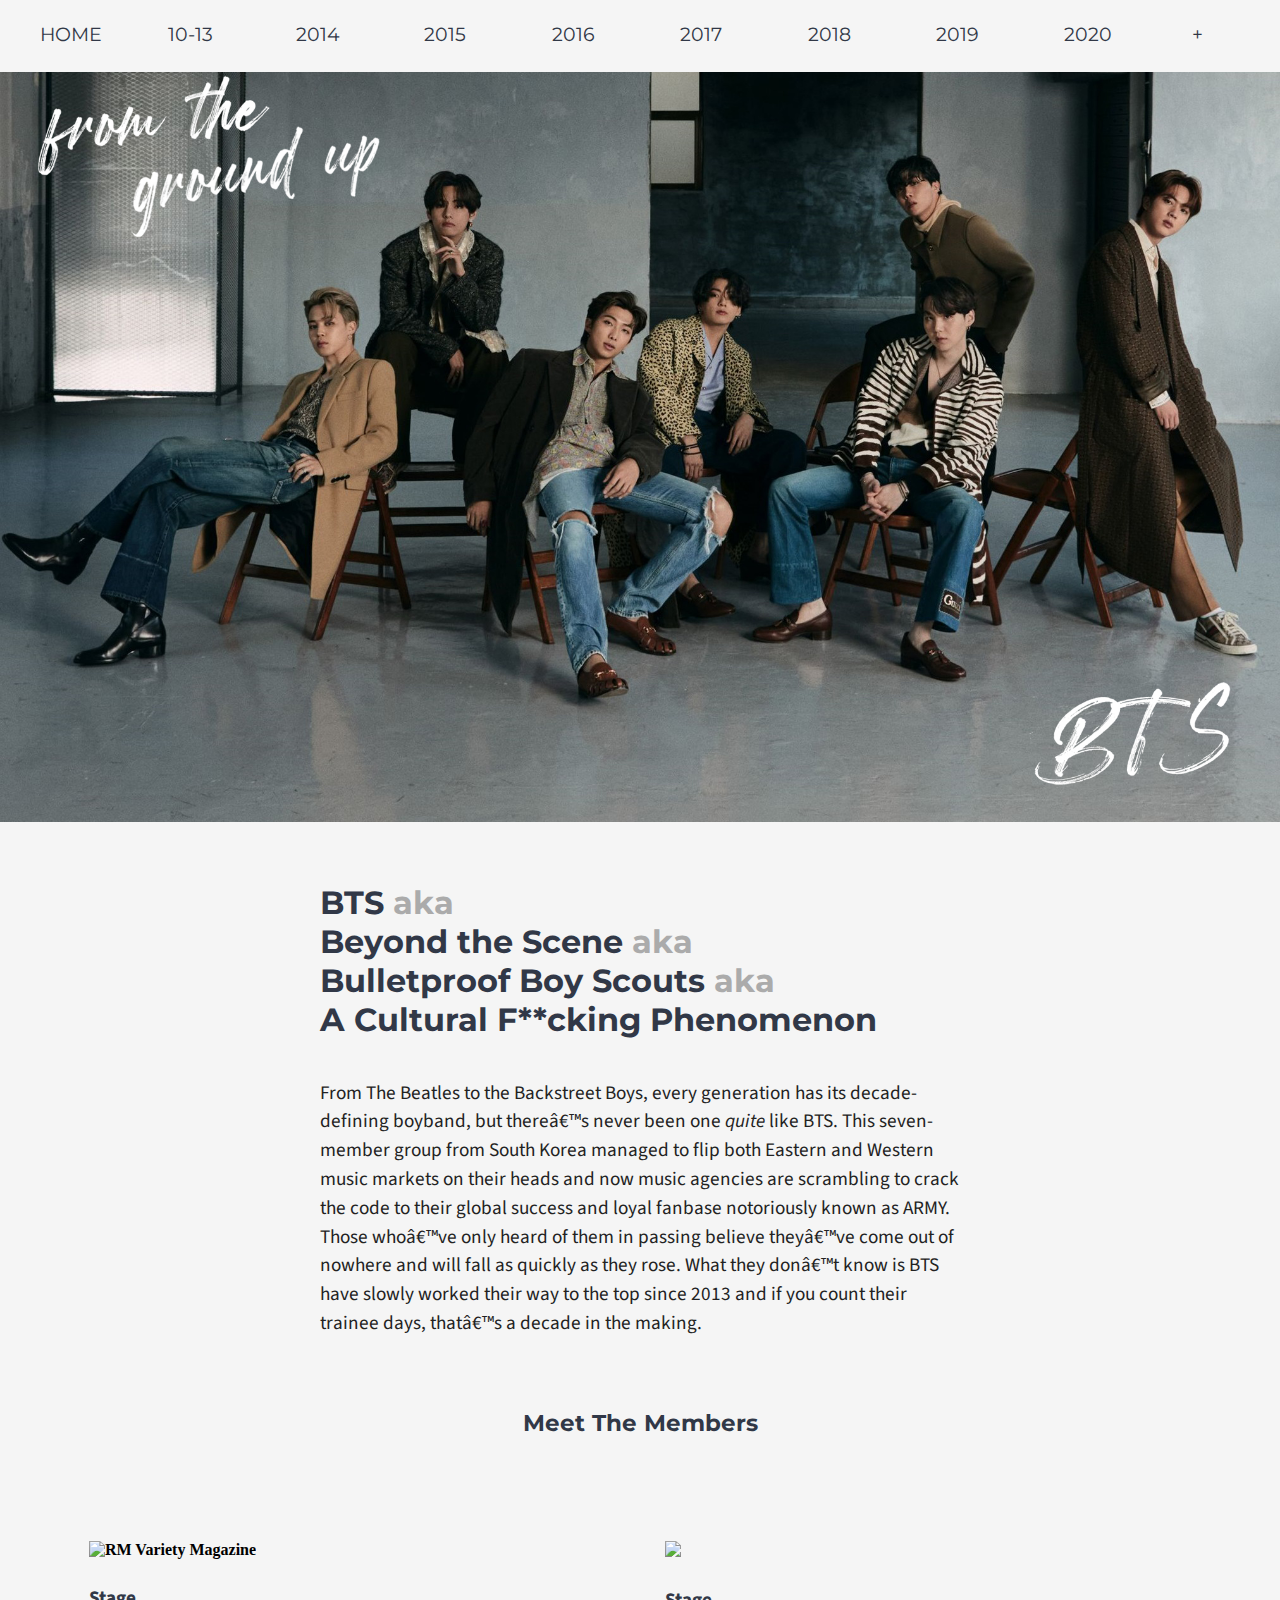
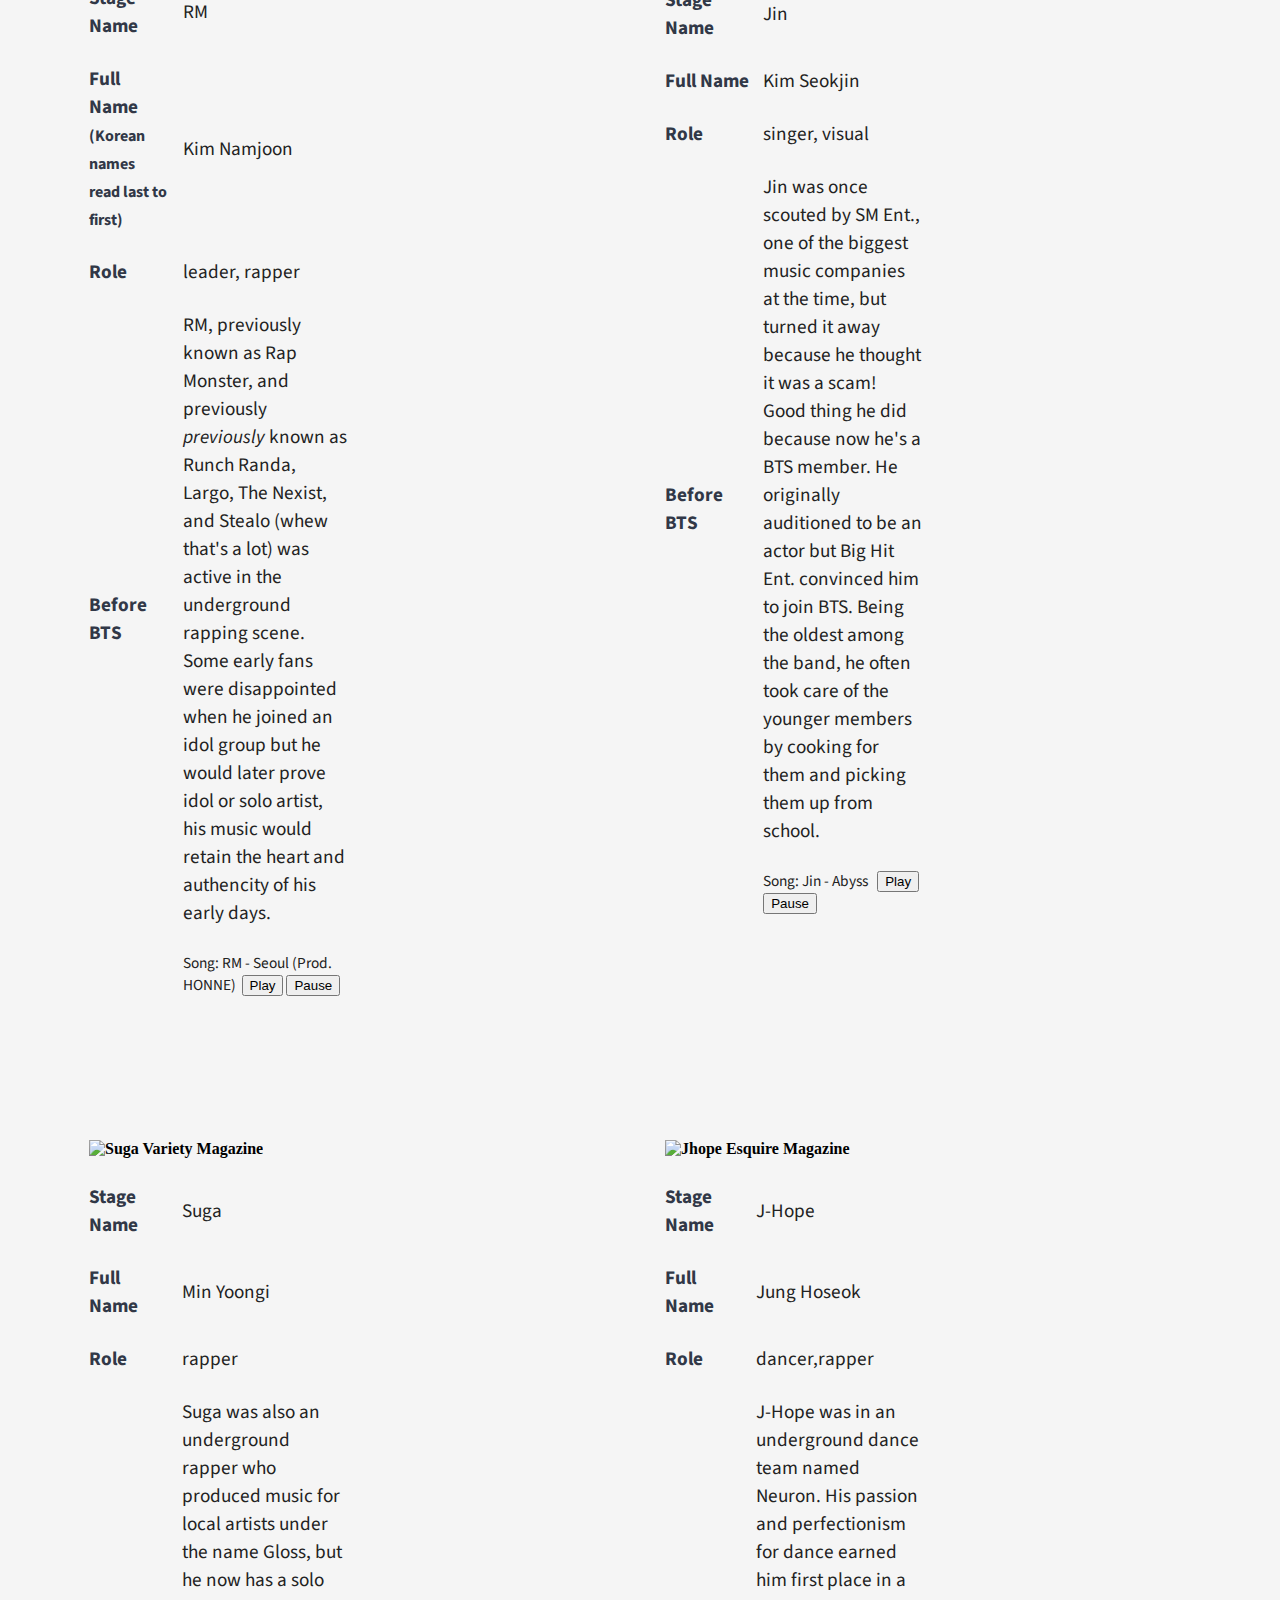
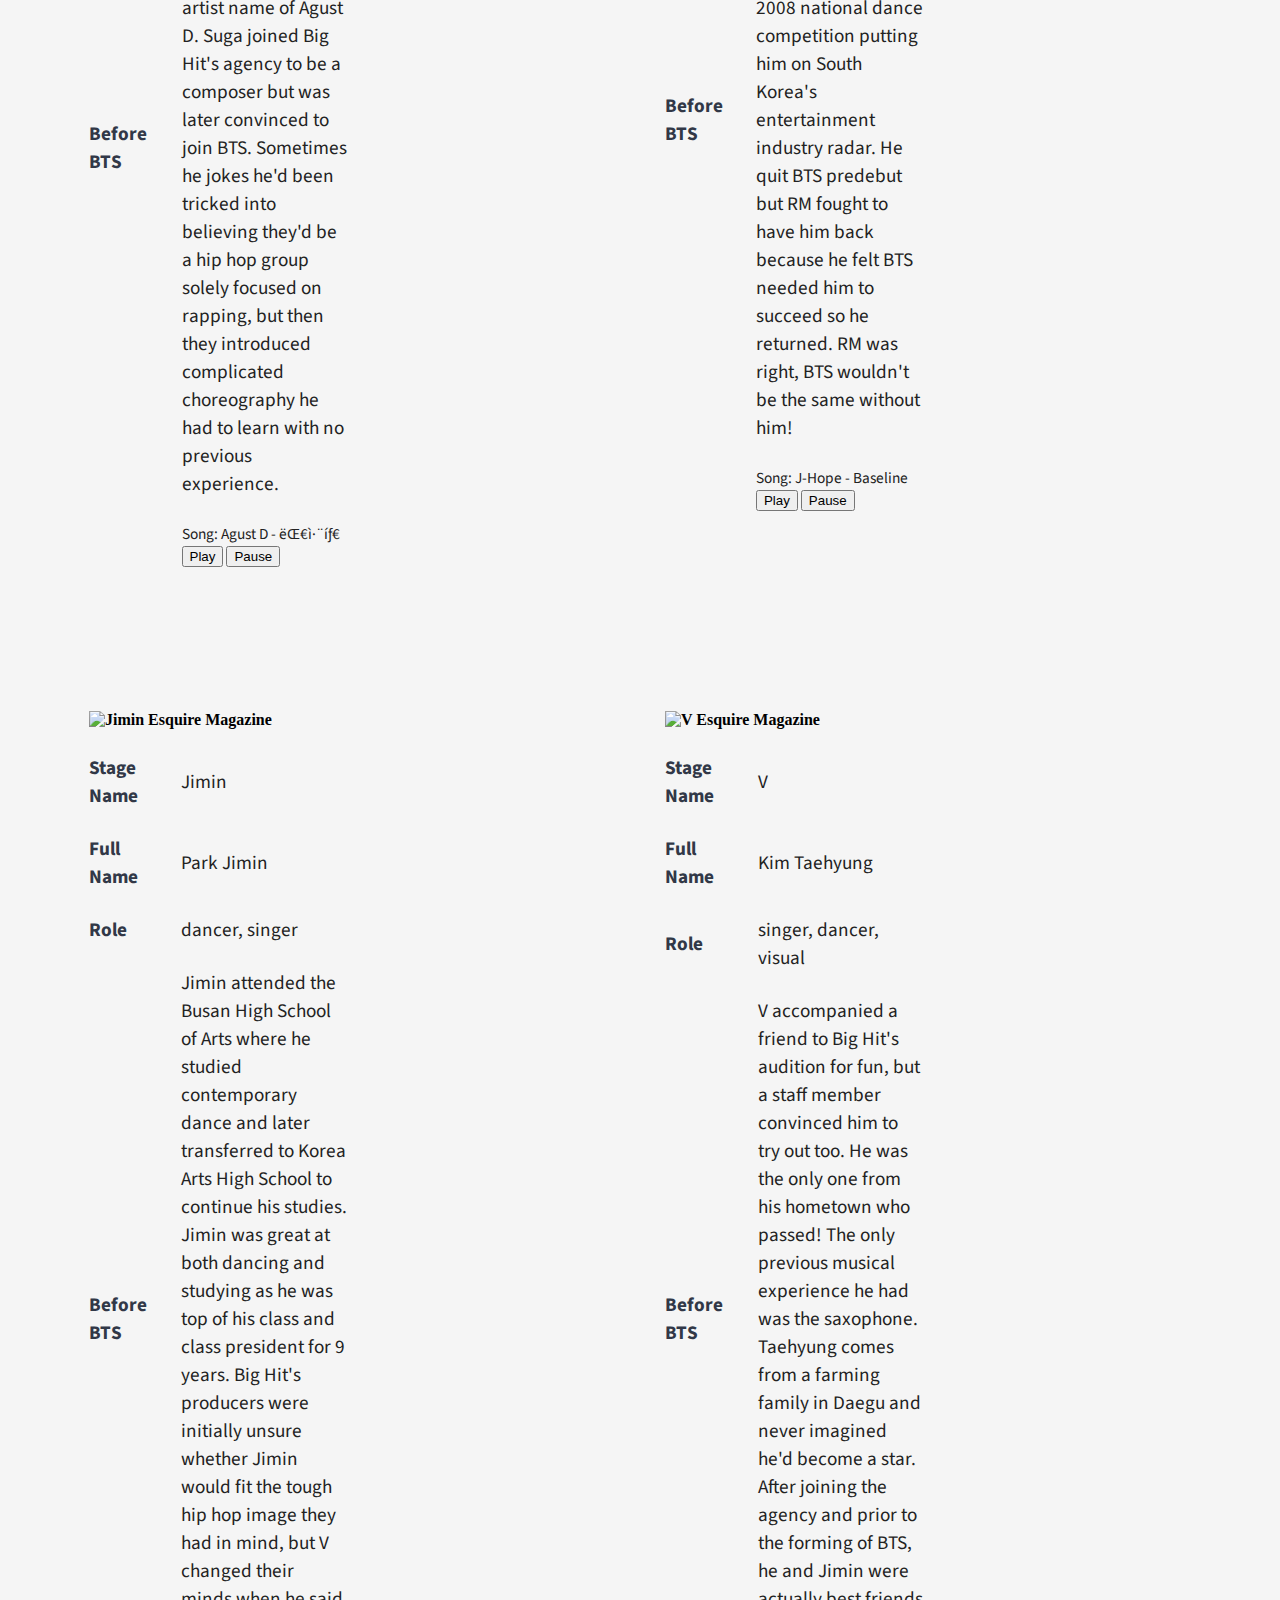
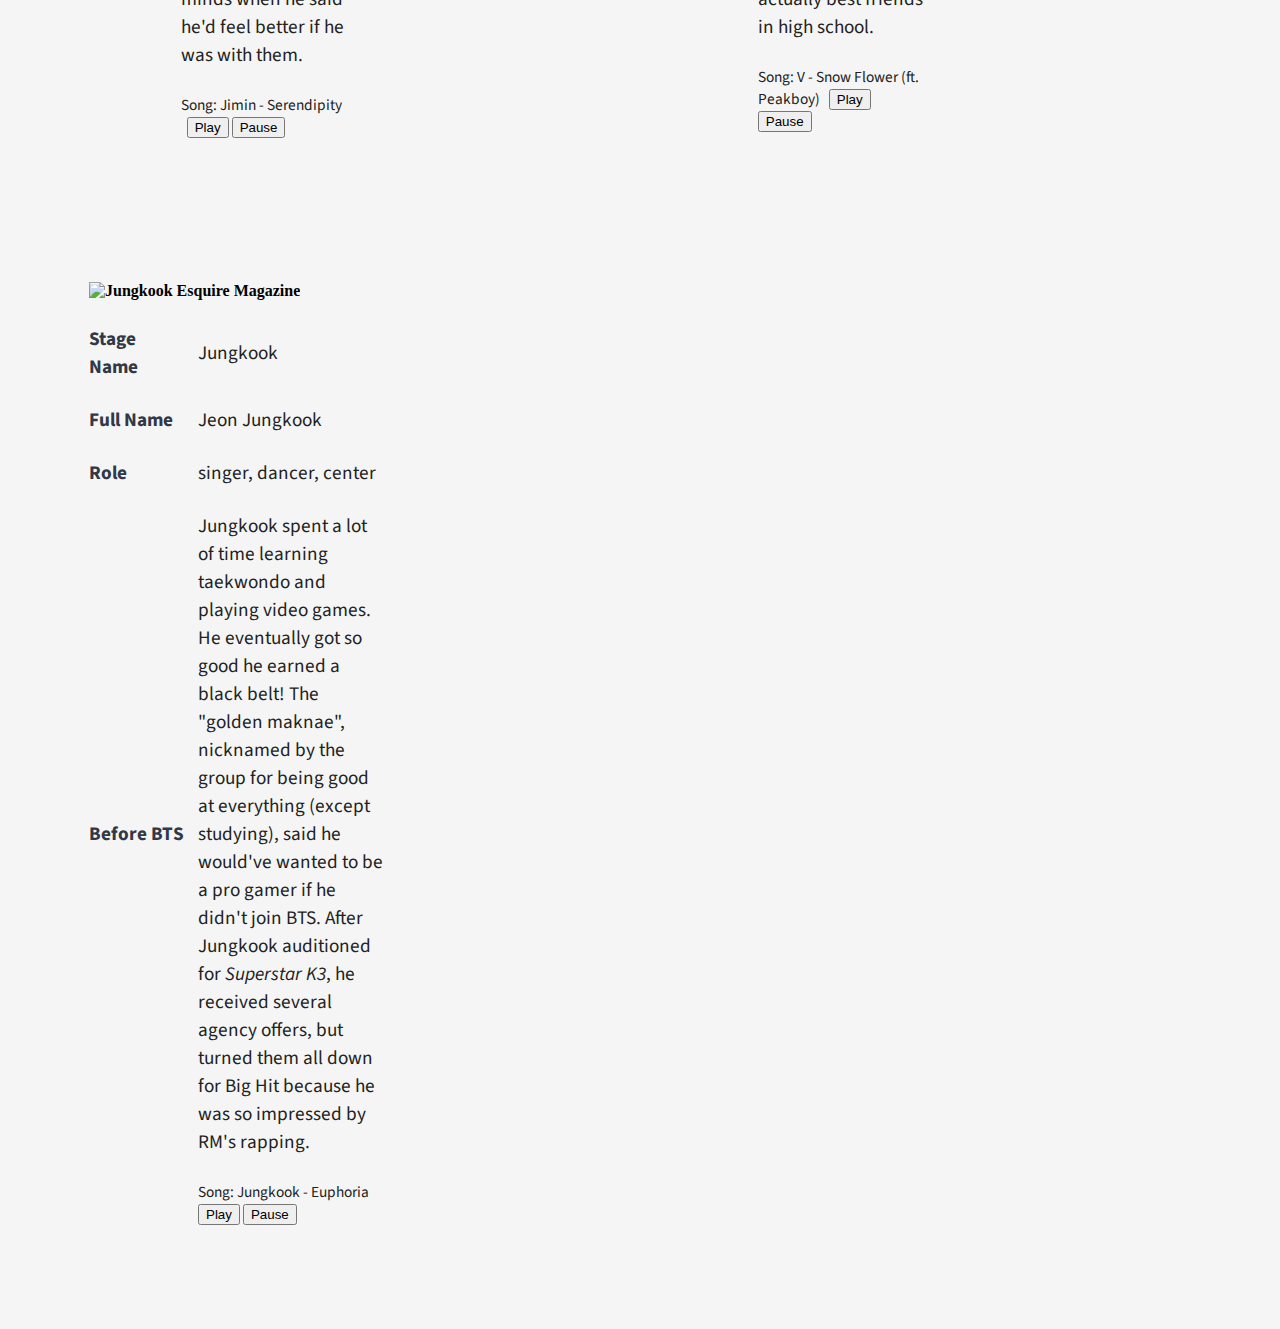
==== commit 832a99db: "commit to repository" ====
--- a/index.html
+++ b/index.html
@@ -8,7 +8,7 @@
   <link href="https://fonts.googleapis.com/css2?family=Source+Sans+Pro:ital,wght@0,300;0,400;1,300;1,400&display=swap" rel="stylesheet">
   <link rel="preconnect" href="https://fonts.gstatic.com">
   <link href="https://fonts.googleapis.com/css2?family=Montserrat:wght@600;700&display=swap" rel="stylesheet">
-  <title>BTS:From The Ground Up</title>
+  <title>BTS: From The Ground Up</title>
 </head>
 <body>
         <ul class="menu">
@@ -21,6 +21,7 @@
           <li><a href="2018.html">2018</a></li>
           <li><a href="2019.html">2019</a></li>
           <li><a href="2020.html">2020</a></li>
+          <li><a href="+.html">+</a></li>
         </ul>
       <div class= "banner">
         <img src="img/introbanner.jpg" alt="BTS Esquire Magazine">
@@ -60,7 +61,7 @@
             <td style="font-family:Source Sans Pro; font-size:1.5vw; color:#222;">RM, previously known as Rap Monster, and previously <i>previously</i> known as Runch Randa, Largo, The Nexist, and Stealo (whew that's a lot) was active in the underground rapping scene. Some early fans were disappointed when he joined an idol group but he would later prove idol or solo artist, his music would retain the heart and authencity of his early days.</td>
           </tr>
           <tr><th></th>
-              <td>
+              <td style="font-family:Source Sans Pro; font-size:1.2vw; color:#222;">Song: RM - Seoul (Prod. HONNE)&nbsp;
                 <audio id="rmAudio">
                   <source src="mp3/rmsolo.ogg" type="audio/ogg">
                 <source src="mp3/rmsolo.mp3" type="audio/mp3">
@@ -109,7 +110,7 @@
             <td style="font-family:Source Sans Pro; font-size:1.5vw; color:#222;">Jin was once scouted by SM Ent., one of the biggest music companies at the time, but turned it away because he thought it was a scam! Good thing he did because now he's a BTS member. He originally auditioned to be an actor but Big Hit Ent. convinced him to join BTS. Being the oldest among the band, he often took care of the younger members by cooking for them and picking them up from school.</td>
         </tr>
         <tr><th></th>
-            <td>
+            <td style="font-family:Source Sans Pro; font-size:1.2vw; color:#222;">Song: Jin - Abyss &nbsp;
               <audio id="jnAudio">
                 <source src="mp3/jinsolo.ogg" type="audio/ogg">
                 <source src="mp3/jinsolo.mp3" type="audio/mp3">
@@ -157,10 +158,10 @@
        </tr>
        <tr align="left">
            <th style="font-family:Source Sans Pro; font-size:1.5vw; color:#313847; width:10em">Before BTS</th>
-           <td style="font-family:Source Sans Pro; font-size:1.5vw; color:#222;">Suga was also an underground rapper who produced music for local artists. He joined Big Hit's agency to be a composer but was later convinced to join BTS. Sometimes he jokes he'd been tricked into believing they'd be a hip hop group solely focused on rapping, but then they introduced complicated choreography he had to learn with no previous experience.</td>
+           <td style="font-family:Source Sans Pro; font-size:1.5vw; color:#222;">Suga was also an underground rapper who produced music for local artists under the name Gloss, but he now has a solo artist name of Agust D. Suga joined Big Hit's agency to be a composer but was later convinced to join BTS. Sometimes he jokes he'd been tricked into believing they'd be a hip hop group solely focused on rapping, but then they introduced complicated choreography he had to learn with no previous experience.</td>
        </tr>
        <tr><th></th>
-           <td>
+           <td style="font-family:Source Sans Pro; font-size:1.2vw; color:#222;">Song: Agust D - 대취타 &nbsp;
              <audio id="sgAudio">
                <source src="mp3/sugasolo.ogg" type="audio/ogg">
              <source src="mp3/sugasolo.mp3" type="audio/mp3">
@@ -207,7 +208,7 @@
            <td style="font-family:Source Sans Pro; font-size:1.5vw; color:#222;">J-Hope was in an underground dance team named Neuron. His passion and perfectionism for dance earned him first place in a 2008 national dance competition putting him on South Korea's entertainment industry radar. He quit BTS predebut but RM fought to have him back because he felt BTS needed him to succeed so he returned. RM was right, BTS wouldn't be the same without him!</td>
        </tr>
        <tr><th></th>
-           <td>
+           <td style="font-family:Source Sans Pro; font-size:1.2vw; color:#222;">Song: J-Hope - Baseline &nbsp;
              <audio id="jhAudio">
                <source src="mp3/jhopesolo.ogg" type="audio/ogg">
              <source src="mp3/jhopesolo.mp3" type="audio/mp3">
@@ -257,7 +258,7 @@
            <td style="font-family:Source Sans Pro; font-size:1.5vw; color:#222;">Jimin attended the Busan High School of Arts where he studied contemporary dance and later transferred to Korea Arts High School to continue his studies. Jimin was great at both dancing and studying as he was top of his class and class president for 9 years. Big Hit's producers were initially unsure whether Jimin would fit the tough hip hop image they had in mind, but V changed their minds when he said he'd feel better if he was with them.</td>
        </tr>
        <tr><th></th>
-           <td>
+           <td style="font-family:Source Sans Pro; font-size:1.2vw; color:#222;">Song: Jimin - Serendipity &nbsp;
              <audio id="jmAudio">
                <source src="mp3/jiminsolo.ogg" type="audio/ogg">
              <source src="mp3/jiminsolo.mp3" type="audio/mp3">
@@ -304,7 +305,7 @@
            <td style="font-family:Source Sans Pro; font-size:1.5vw; color:#222;">V accompanied a friend to Big Hit's audition for fun, but a staff member convinced him to try out too. He was the only one from his hometown who passed! The only previous musical experience he had was the saxophone. Taehyung comes from a farming family in Daegu and never imagined he'd become a star. After joining the agency and prior to the forming of BTS, he and Jimin were actually best friends in high school.</td>
        </tr>
        <tr><th></th>
-         <td>
+         <td style="font-family:Source Sans Pro; font-size:1.2vw; color:#222;">Song: V - Snow Flower (ft. Peakboy) &nbsp;
            <audio id="thAudio">
              <source src="mp3/taesolo.ogg" type="audio/ogg">
            <source src="mp3/taesolo.mp3" type="audio/mp3">
@@ -355,7 +356,7 @@
        </tr>
 
        <tr align="left"><th></th>
-        <td>
+        <td style="font-family:Source Sans Pro; font-size:1.2vw; color:#222;">Song: Jungkook - Euphoria &nbsp;
           <audio id="jkAudio">
             <source src="mp3/jungkooksolo.ogg" type="audio/ogg">
           <source src="mp3/jungkooksolo.mp3" type="audio/mp3">
--- a/css/styles.css
+++ b/css/styles.css
@@ -31,7 +31,7 @@
 .menu a {
   position: relative;
   font-family: "Montserrat";
-  font-size: 1.2vw;
+  font-size: 1.2em;
   color: #313847;
   text-decoration: none;
 }
@@ -122,12 +122,12 @@
 /* (D) STYLES FOR THE DATE & TEXT */
 strong.edate {
   font-family: "Montserrat";
-  font-size: 1.5vw;
+  font-size: 1.3em;
   color: #313847;
 }
 p.etxt {
   font-family: "Source Sans pro";
-  font-size: 1.5vw;
+  font-size: 1.2em;
   margin: 10px 0 0 0;
   color: #222;
 }
